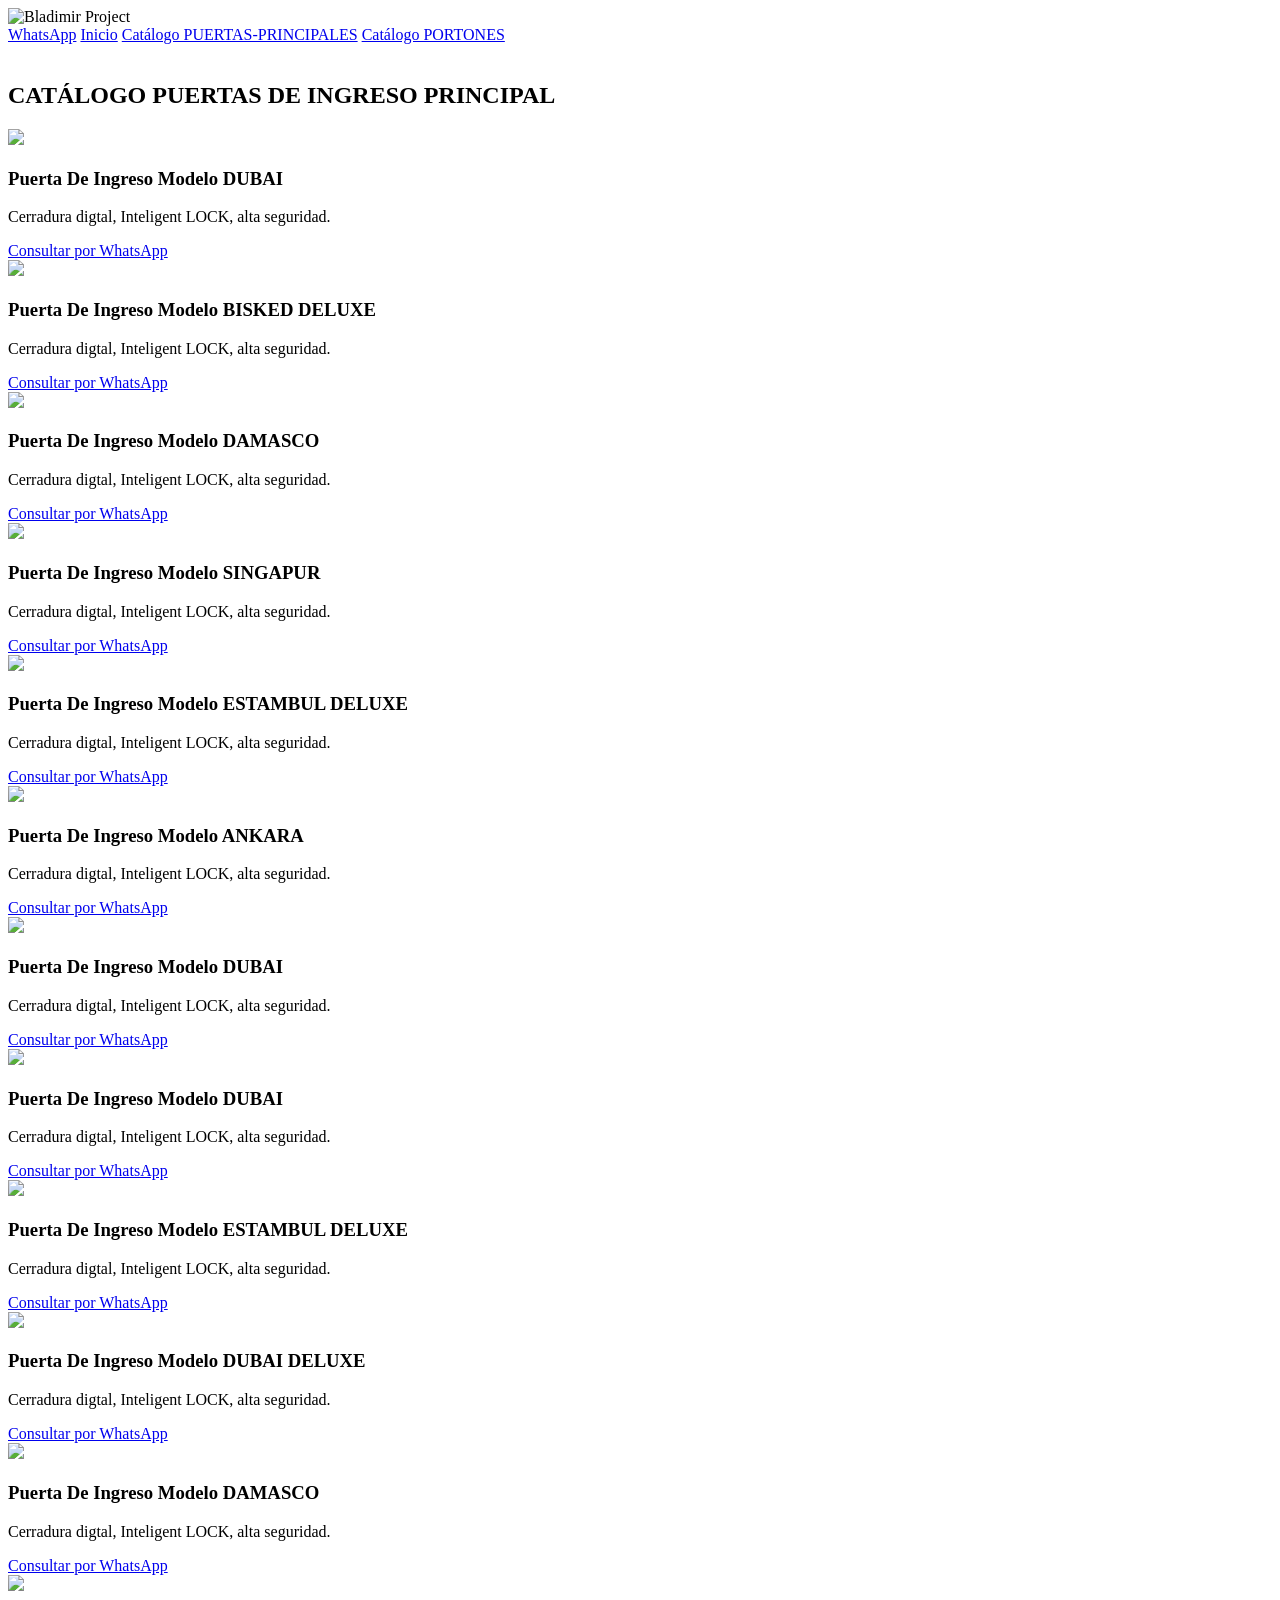
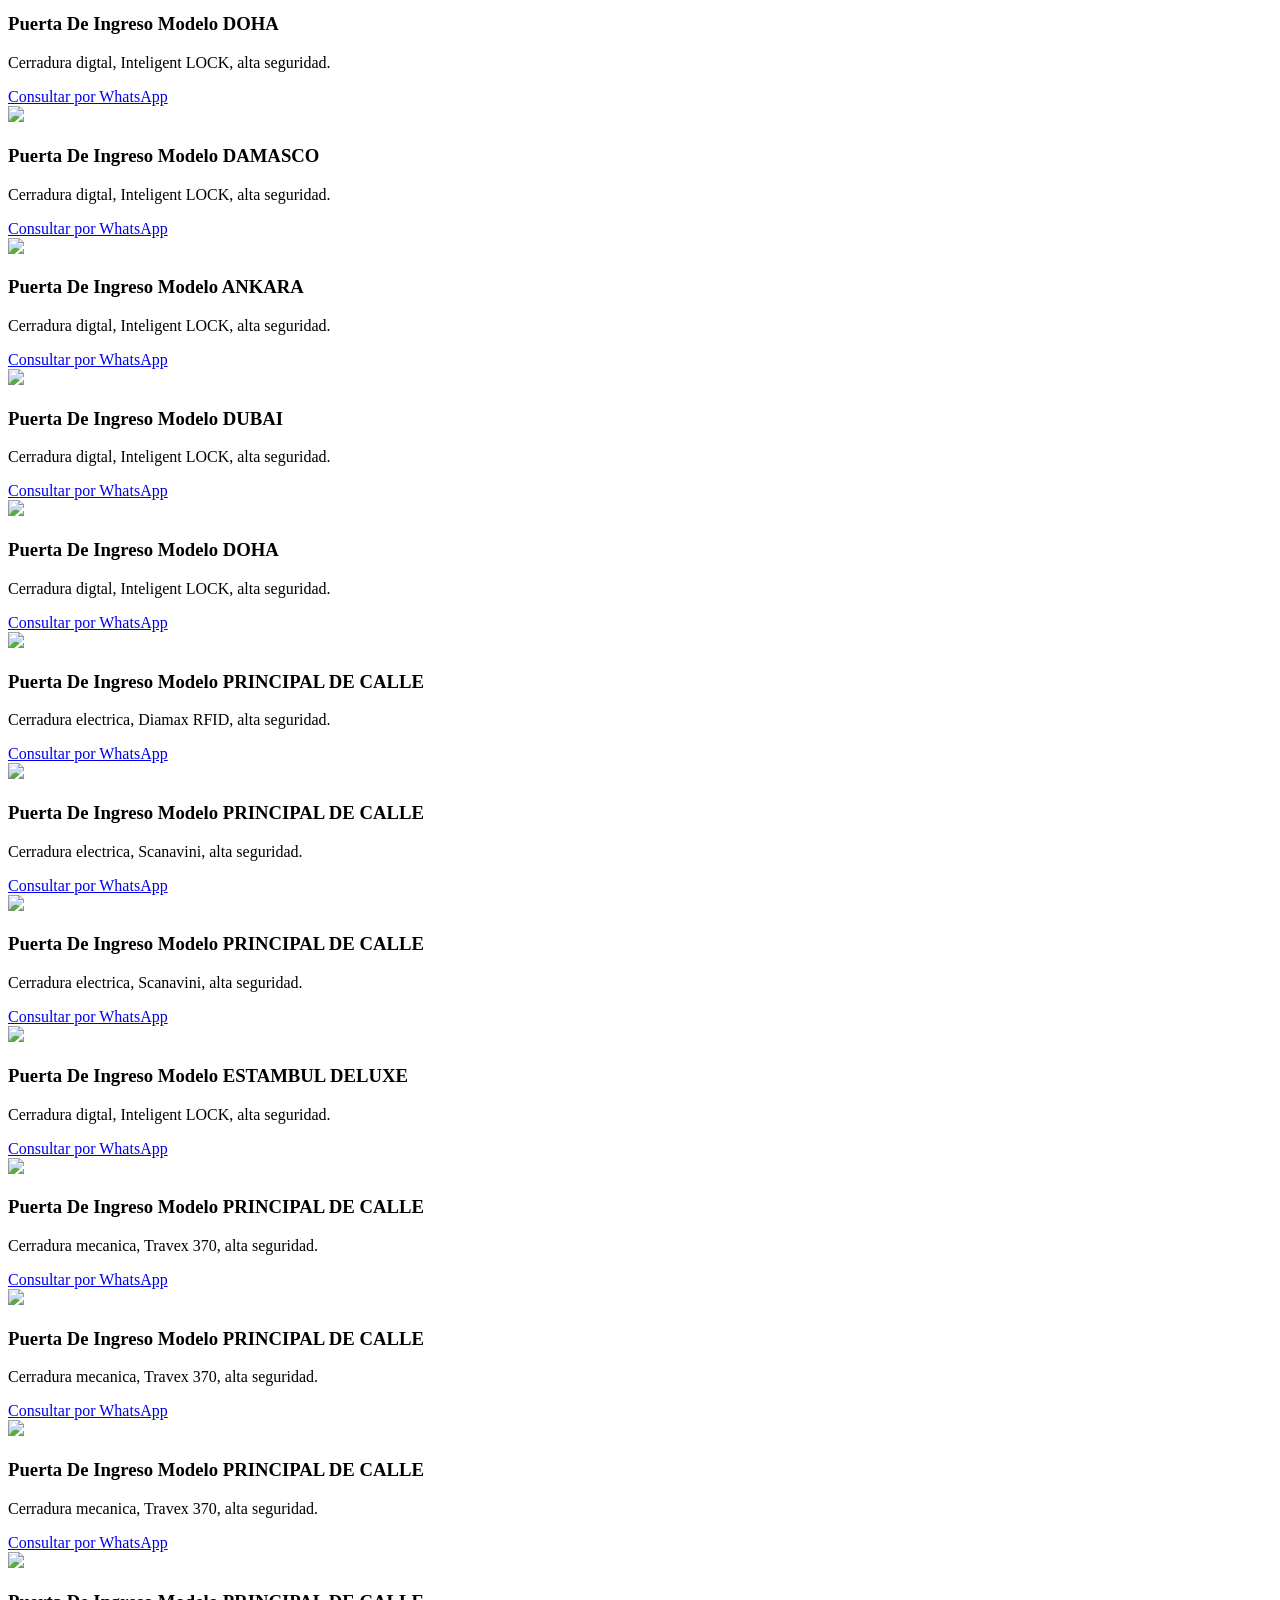
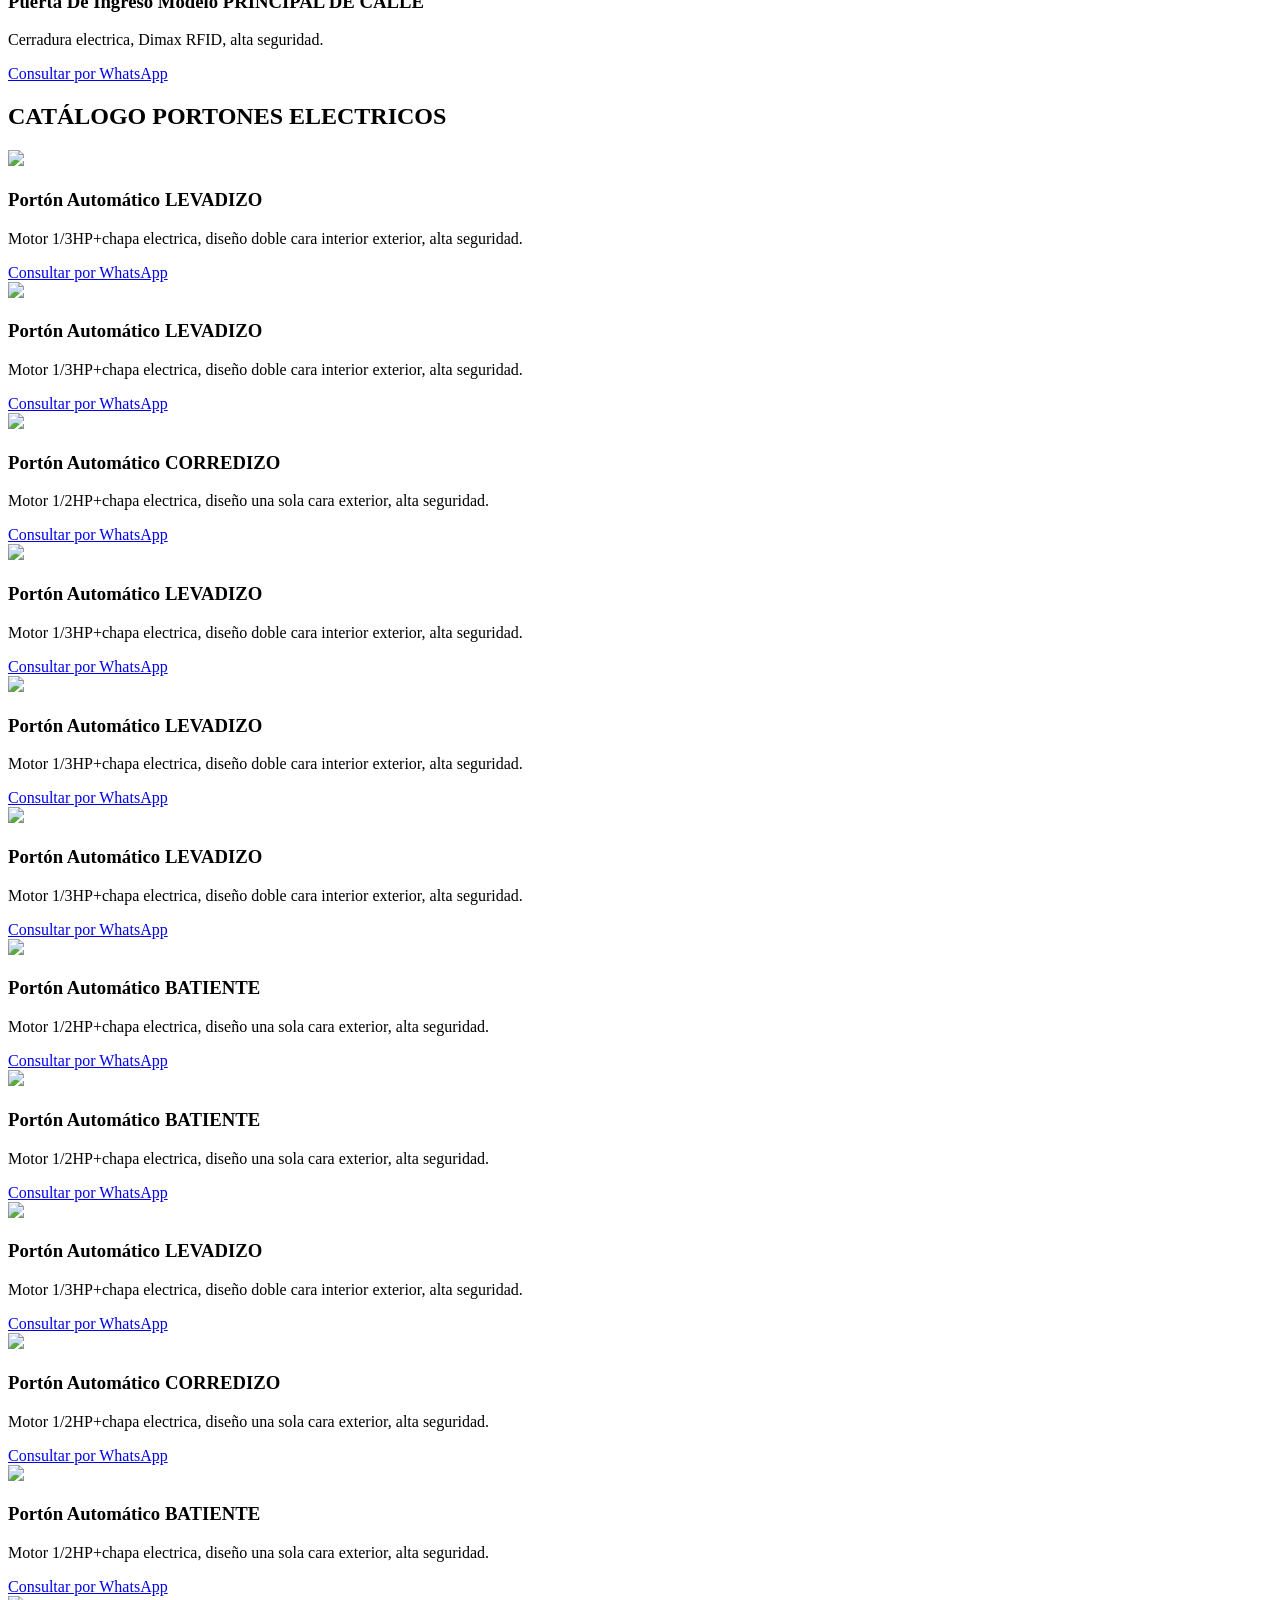
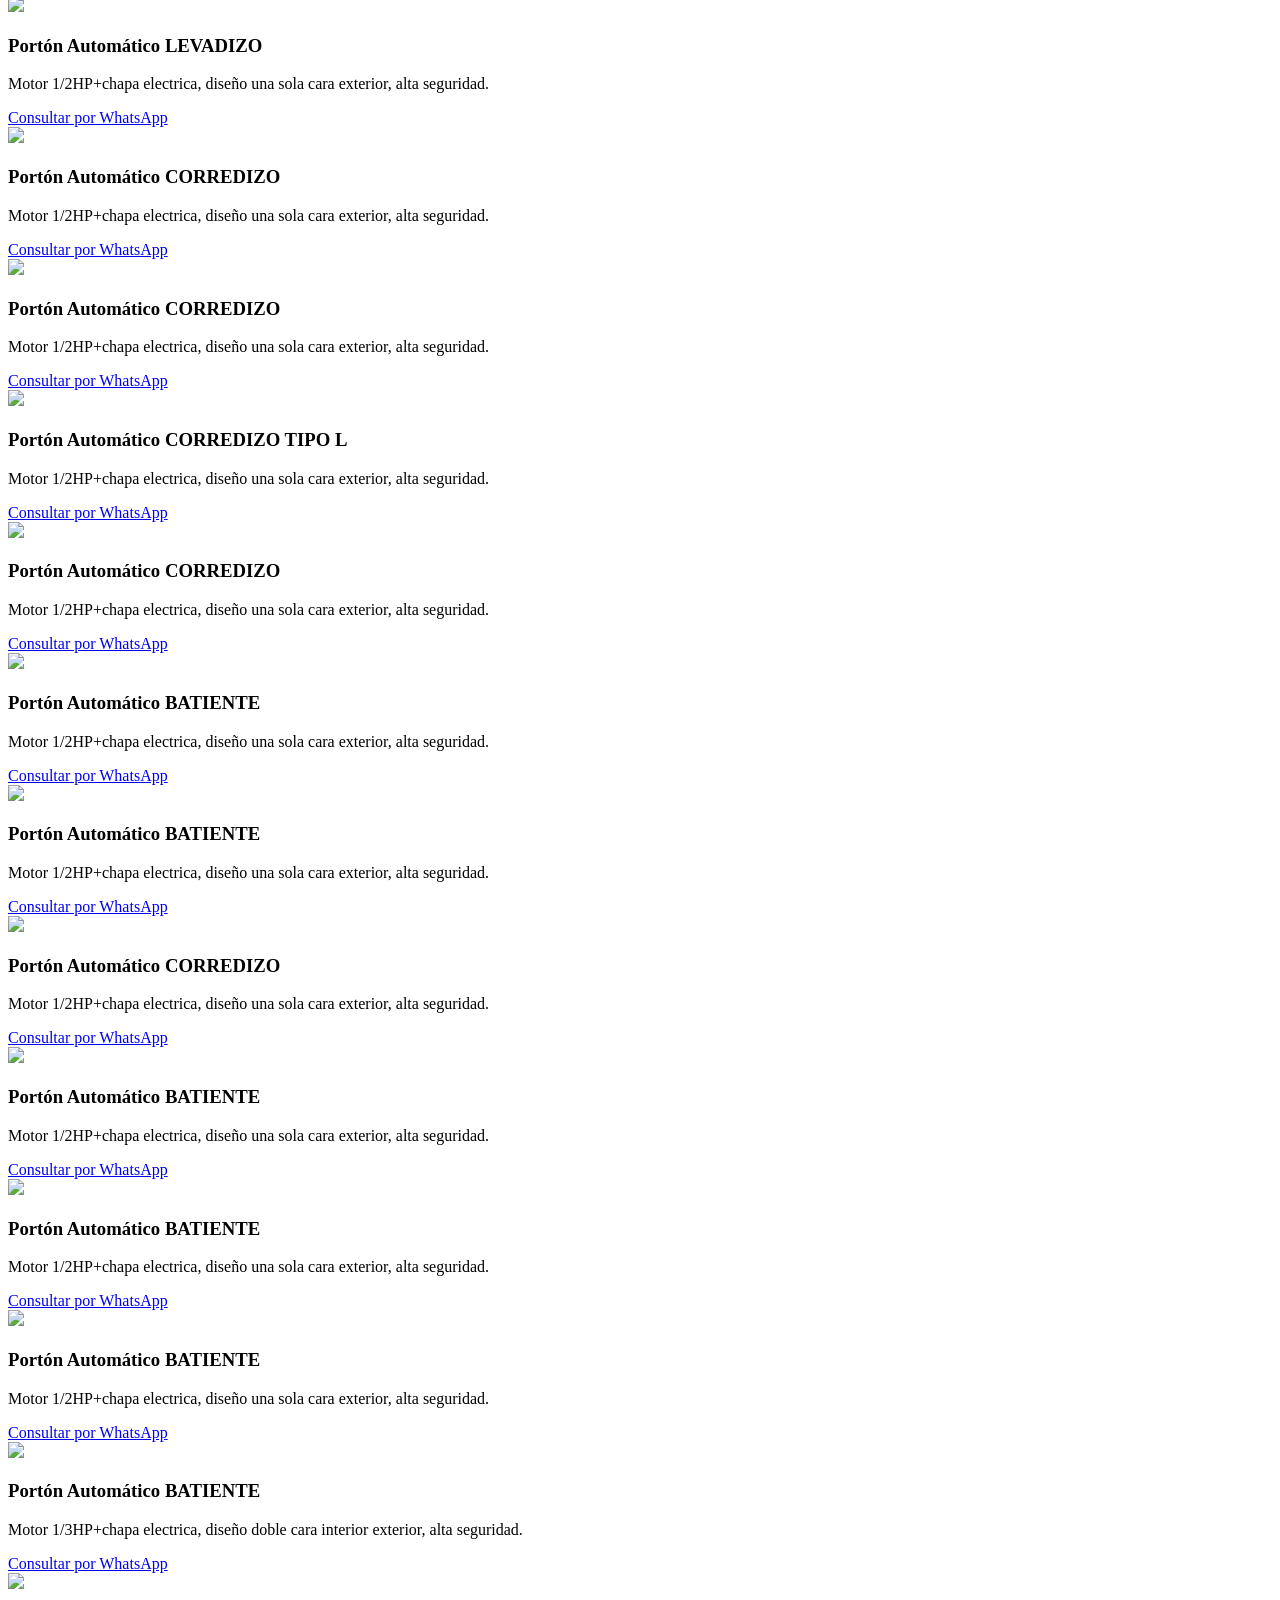
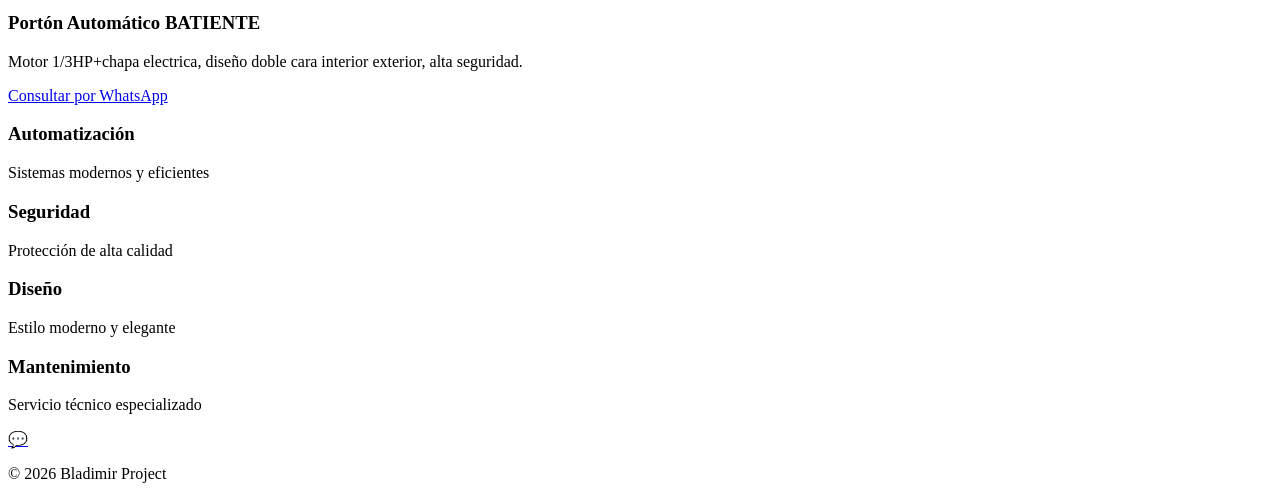
==== index.html @ 8ec495fd "Create index.html" ====
<!DOCTYPE html>
<html lang="es">
<head>
    <meta charset="UTF-8">
    <title>Bladimir Project</title>
    <link rel="stylesheet" href="estilos/styl.css">
</head>
<body>

<!-- NAVBAR -->
<header class="navbar">
    <div class="logo">
        <img src="img/logo.jpg" alt="Bladimir Project">
    </div>
    <nav>
        <a href="https://wa.me/59174630423" class="btn-nav">WhatsApp</a>
        <a href="#">Inicio</a>
        <a href="#catalogo Puertas Principales">Catálogo PUERTAS-PRINCIPALES</a>
        <a href="#catalogo Portones">Catálogo PORTONES</a>
        
    </nav>
    
</header>

<!-- HERO -->
<section class="hero">
   <div>
    <img src="img/logo.jpg" alt="">
   </div>
</section>

<!-- CATALOGO -->

<section id="catalogo Puertas Principales" class="catalogo">
<h1>CATÁLOGO PUERTAS DE INGRESO PRINCIPAL </h1>
    <div class="grid">
        <div class="item">
            <img src="img/img1.jpeg">
            <h3>Puerta De Ingreso Modelo DUBAI</h3>
            <p>Cerradura digtal, Inteligent LOCK, alta seguridad.</p>
            <a href="https://wa.me/59174630423?text=Hola,%20quiero%20información%20sobre%20este%20portón"
            class="btn-wsp" target="_blank">
            Consultar por WhatsApp
            </a>
        </div>

        <div class="item">
            <img src="img/img2.jpeg">
            <h3>Puerta De Ingreso Modelo BISKED DELUXE</h3>
            <p>Cerradura digtal, Inteligent LOCK, alta seguridad.</p>
            <a href="https://wa.me/59174630423?text=Hola,%20quiero%20información%20sobre%20este%20portón"
            class="btn-wsp" target="_blank">
            Consultar por WhatsApp
            </a>
        </div>

        <div class="item">
            <img src="img/img3.jpeg">
            <h3>Puerta De Ingreso Modelo DAMASCO</h3>
            <p>Cerradura digtal, Inteligent LOCK, alta seguridad.</p>
            <a href="https://wa.me/59174630423?text=Hola,%20quiero%20información%20sobre%20este%20portón"
            class="btn-wsp" target="_blank">
            Consultar por WhatsApp
            </a>
        </div>

        <div class="item">
            <img src="img/img4.jpeg">
            <h3>Puerta De Ingreso Modelo SINGAPUR</h3>
            <p>Cerradura digtal, Inteligent LOCK, alta seguridad.</p>
            <a href="https://wa.me/59174630423?text=Hola,%20quiero%20información%20sobre%20este%20portón"
            class="btn-wsp" target="_blank">
            Consultar por WhatsApp
            </a>
        </div>


        <div class="item">
            <img src="img/img5.jpeg">
            <h3>Puerta De Ingreso Modelo ESTAMBUL DELUXE</h3>
            <p>Cerradura digtal, Inteligent LOCK, alta seguridad.</p>
            <a href="https://wa.me/59174630423?text=Hola,%20quiero%20información%20sobre%20este%20portón"
            class="btn-wsp" target="_blank">
            Consultar por WhatsApp
            </a>
        </div>

        <div class="item">
            <img src="img/img6.jpeg">
            <h3>Puerta De Ingreso Modelo ANKARA</h3>
            <p>Cerradura digtal, Inteligent LOCK, alta seguridad.</p>
            <a href="https://wa.me/59174630423?text=Hola,%20quiero%20información%20sobre%20este%20portón"
            class="btn-wsp" target="_blank">
            Consultar por WhatsApp
            </a>
        </div>

        <div class="item">
            <img src="img/img7.jpeg">
            <h3>Puerta De Ingreso Modelo DUBAI</h3>
            <p>Cerradura digtal, Inteligent LOCK, alta seguridad.</p>
            <a href="https://wa.me/59174630423?text=Hola,%20quiero%20información%20sobre%20este%20portón"
            class="btn-wsp" target="_blank">
            Consultar por WhatsApp
            </a>
        </div>

        <div class="item">
            <img src="img/img8.jpeg">
            <h3>Puerta De Ingreso Modelo DUBAI</h3>
            <p>Cerradura digtal, Inteligent LOCK, alta seguridad.</p>
            <a href="https://wa.me/59174630423?text=Hola,%20quiero%20información%20sobre%20este%20portón"
            class="btn-wsp" target="_blank">
            Consultar por WhatsApp
            </a>
        </div>

        <div class="item">
            <img src="img/img9.jpeg">
            <h3>Puerta De Ingreso Modelo ESTAMBUL DELUXE</h3>
            <p>Cerradura digtal, Inteligent LOCK, alta seguridad.</p>
            <a href="https://wa.me/59174630423?text=Hola,%20quiero%20información%20sobre%20este%20portón"
            class="btn-wsp" target="_blank">
            Consultar por WhatsApp
            </a>
        </div>

        <div class="item">
            <img src="img/img10.jpeg">
            <h3>Puerta De Ingreso Modelo DUBAI DELUXE</h3>
            <p>Cerradura digtal, Inteligent LOCK, alta seguridad.</p>
            <a href="https://wa.me/59174630423?text=Hola,%20quiero%20información%20sobre%20este%20portón"
            class="btn-wsp" target="_blank">
            Consultar por WhatsApp
            </a>
        </div>

        <div class="item">
            <img src="img/img11.jpeg">
            <h3>Puerta De Ingreso Modelo DAMASCO</h3>
            <p>Cerradura digtal, Inteligent LOCK, alta seguridad.</p>
            <a href="https://wa.me/59174630423?text=Hola,%20quiero%20información%20sobre%20este%20portón"
            class="btn-wsp" target="_blank">
            Consultar por WhatsApp
            </a>
        </div>

        <div class="item">
            <img src="img/img12.jpeg">
            <h3>Puerta De Ingreso Modelo DOHA</h3>
            <p>Cerradura digtal, Inteligent LOCK, alta seguridad.</p>
            <a href="https://wa.me/59174630423?text=Hola,%20quiero%20información%20sobre%20este%20portón"
            class="btn-wsp" target="_blank">
            Consultar por WhatsApp
            </a>
        </div>

        <div class="item">
            <img src="img/img13.jpeg">
            <h3>Puerta De Ingreso Modelo DAMASCO</h3>
            <p>Cerradura digtal, Inteligent LOCK, alta seguridad.</p>
            <a href="https://wa.me/59174630423?text=Hola,%20quiero%20información%20sobre%20este%20portón"
            class="btn-wsp" target="_blank">
            Consultar por WhatsApp
            </a>
        </div>

        <div class="item">
            <img src="img/img14.jpeg">
            <h3>Puerta De Ingreso Modelo ANKARA</h3>
            <p>Cerradura digtal, Inteligent LOCK, alta seguridad.</p>
            <a href="https://wa.me/59174630423?text=Hola,%20quiero%20información%20sobre%20este%20portón"
            class="btn-wsp" target="_blank">
            Consultar por WhatsApp
            </a>
        </div>

        <div class="item">
            <img src="img/img15.jpeg">
            <h3>Puerta De Ingreso Modelo DUBAI</h3>
            <p>Cerradura digtal, Inteligent LOCK, alta seguridad.</p>
            <a href="https://wa.me/59174630423?text=Hola,%20quiero%20información%20sobre%20este%20portón"
            class="btn-wsp" target="_blank">
            Consultar por WhatsApp
            </a>
        </div>

        <div class="item">
            <img src="img/img16.jpeg">
            <h3>Puerta De Ingreso Modelo DOHA</h3>
            <p>Cerradura digtal, Inteligent LOCK, alta seguridad.</p>
            <a href="https://wa.me/59174630423?text=Hola,%20quiero%20información%20sobre%20este%20portón"
            class="btn-wsp" target="_blank">
            Consultar por WhatsApp
            </a>
        </div>

        <div class="item">
            <img src="img/img17.jpeg">
            <h3>Puerta De Ingreso Modelo PRINCIPAL DE CALLE</h3>
            <p>Cerradura electrica, Diamax RFID, alta seguridad.</p>
            <a href="https://wa.me/59174630423?text=Hola,%20quiero%20información%20sobre%20este%20portón"
            class="btn-wsp" target="_blank">
            Consultar por WhatsApp
            </a>
        </div>

        <div class="item">
            <img src="img/img18.jpeg">
            <h3>Puerta De Ingreso Modelo PRINCIPAL DE CALLE</h3>
            <p>Cerradura electrica, Scanavini, alta seguridad.</p>
            <a href="https://wa.me/59174630423?text=Hola,%20quiero%20información%20sobre%20este%20portón"
            class="btn-wsp" target="_blank">
            Consultar por WhatsApp
            </a>
        </div>

        <div class="item">
            <img src="img/img19.jpeg">
            <h3>Puerta De Ingreso Modelo PRINCIPAL DE CALLE</h3>
            <p>Cerradura electrica, Scanavini, alta seguridad.</p>
            <a href="https://wa.me/59174630423?text=Hola,%20quiero%20información%20sobre%20este%20portón"
            class="btn-wsp" target="_blank">
            Consultar por WhatsApp
            </a>
        </div>

        <div class="item">
            <img src="img/img20.jpeg">
            <h3>Puerta De Ingreso Modelo ESTAMBUL DELUXE</h3>
            <p>Cerradura digtal, Inteligent LOCK, alta seguridad.</p>
            <a href="https://wa.me/59174630423?text=Hola,%20quiero%20información%20sobre%20este%20portón"
            class="btn-wsp" target="_blank">
            Consultar por WhatsApp
            </a>
        </div>

        <div class="item">
            <img src="img/img21.jpeg">
            <h3>Puerta De Ingreso Modelo PRINCIPAL DE CALLE</h3>
            <p>Cerradura mecanica, Travex 370, alta seguridad.</p>
            <a href="https://wa.me/59174630423?text=Hola,%20quiero%20información%20sobre%20este%20portón"
            class="btn-wsp" target="_blank">
            Consultar por WhatsApp
            </a>
        </div>

        <div class="item">
            <img src="img/img22.jpeg">
            <h3>Puerta De Ingreso Modelo PRINCIPAL DE CALLE</h3>
            <p>Cerradura mecanica, Travex 370, alta seguridad.</p>
            <a href="https://wa.me/59174630423?text=Hola,%20quiero%20información%20sobre%20este%20portón"
            class="btn-wsp" target="_blank">
            Consultar por WhatsApp
            </a>
        </div>

        <div class="item">
            <img src="img/img23.jpeg">
            <h3>Puerta De Ingreso Modelo PRINCIPAL DE CALLE</h3>
            <p>Cerradura mecanica, Travex 370, alta seguridad.</p>
            <a href="https://wa.me/59174630423?text=Hola,%20quiero%20información%20sobre%20este%20portón"
            class="btn-wsp" target="_blank">
            Consultar por WhatsApp
            </a>
        </div>

        <div class="item">
            <img src="img/img24.jpeg">
            <h3>Puerta De Ingreso Modelo PRINCIPAL DE CALLE</h3>
            <p>Cerradura electrica, Dimax RFID, alta seguridad.</p>
            <a href="https://wa.me/59174630423?text=Hola,%20quiero%20información%20sobre%20este%20portón"
            class="btn-wsp" target="_blank">
            Consultar por WhatsApp
            </a>
        </div>

    </div>

</section>


<section id="catalogo Portones" class="catalogo">
<h2>CATÁLOGO PORTONES ELECTRICOS </h2>
    <div class="grid">
        <div class="item">
            <img src="img/img01.jpeg">
            <h3>Portón Automático LEVADIZO</h3>
            <p>Motor 1/3HP+chapa electrica, diseño doble cara interior exterior, alta seguridad.</p>
            <a href="https://wa.me/59174630423?text=Hola,%20quiero%20información%20sobre%20este%20portón"
            class="btn-wsp" target="_blank">
            Consultar por WhatsApp
            </a>
        </div>

        <div class="item">
            <img src="img/img02.jpeg">
            <h3>Portón Automático LEVADIZO</h3>
            <p>Motor 1/3HP+chapa electrica, diseño doble cara interior exterior, alta seguridad.</p>
            <a href="https://wa.me/59174630423?text=Hola,%20quiero%20información%20sobre%20este%20portón"
            class="btn-wsp" target="_blank">
            Consultar por WhatsApp
            </a>
        </div>

        <div class="item">
            <img src="img/img03.jpeg">
            <h3>Portón Automático CORREDIZO</h3>
            <p>Motor 1/2HP+chapa electrica, diseño una sola cara exterior, alta seguridad.</p>
            <a href="https://wa.me/59174630423?text=Hola,%20quiero%20información%20sobre%20este%20portón"
            class="btn-wsp" target="_blank">
            Consultar por WhatsApp
            </a>
        </div>

        <div class="item">
            <img src="img/img04.jpeg">
            <h3>Portón Automático LEVADIZO</h3>
            <p>Motor 1/3HP+chapa electrica, diseño doble cara interior exterior, alta seguridad.</p>
            <a href="https://wa.me/59174630423?text=Hola,%20quiero%20información%20sobre%20este%20portón"
            class="btn-wsp" target="_blank">
            Consultar por WhatsApp
            </a>
        </div>


        <div class="item">
            <img src="img/img05.jpeg">
            <h3>Portón Automático LEVADIZO</h3>
            <p>Motor 1/3HP+chapa electrica, diseño doble cara interior exterior, alta seguridad.</p>
            <a href="https://wa.me/59174630423?text=Hola,%20quiero%20información%20sobre%20este%20portón"
            class="btn-wsp" target="_blank">
            Consultar por WhatsApp
            </a>
        </div>

        <div class="item">
            <img src="img/img06.jpeg">
            <h3>Portón Automático LEVADIZO</h3>
            <p>Motor 1/3HP+chapa electrica, diseño doble cara interior exterior, alta seguridad.</p>
            <a href="https://wa.me/59174630423?text=Hola,%20quiero%20información%20sobre%20este%20portón"
            class="btn-wsp" target="_blank">
            Consultar por WhatsApp
            </a>
        </div>

        <div class="item">
            <img src="img/img07.jpeg">
            <h3>Portón Automático BATIENTE</h3>
            <p>Motor 1/2HP+chapa electrica, diseño una sola cara exterior, alta seguridad.</p>
            <a href="https://wa.me/59174630423?text=Hola,%20quiero%20información%20sobre%20este%20portón"
            class="btn-wsp" target="_blank">
            Consultar por WhatsApp
            </a>
        </div>

        <div class="item">
            <img src="img/img08.jpeg">
            <h3>Portón Automático BATIENTE</h3>
            <p>Motor 1/2HP+chapa electrica, diseño una sola cara exterior, alta seguridad.</p>
            <a href="https://wa.me/59174630423?text=Hola,%20quiero%20información%20sobre%20este%20portón"
            class="btn-wsp" target="_blank">
            Consultar por WhatsApp
            </a>
        </div>

        <div class="item">
            <img src="img/img09.jpeg">
            <h3>Portón Automático LEVADIZO</h3>
            <p>Motor 1/3HP+chapa electrica, diseño doble cara interior exterior, alta seguridad.</p>
            <a href="https://wa.me/59174630423?text=Hola,%20quiero%20información%20sobre%20este%20portón"
            class="btn-wsp" target="_blank">
            Consultar por WhatsApp
            </a>
        </div>

        <div class="item">
            <img src="img/img010.jpeg">
            <h3>Portón Automático CORREDIZO</h3>
            <p>Motor 1/2HP+chapa electrica, diseño una sola cara exterior, alta seguridad.</p>
            <a href="https://wa.me/59174630423?text=Hola,%20quiero%20información%20sobre%20este%20portón"
            class="btn-wsp" target="_blank">
            Consultar por WhatsApp
            </a>
        </div>

        <div class="item">
            <img src="img/img011.jpeg">
            <h3>Portón Automático BATIENTE</h3>
            <p>Motor 1/2HP+chapa electrica, diseño una sola cara exterior, alta seguridad.</p>
            <a href="https://wa.me/59174630423?text=Hola,%20quiero%20información%20sobre%20este%20portón"
            class="btn-wsp" target="_blank">
            Consultar por WhatsApp
            </a>
        </div>

        <div class="item">
            <img src="img/img012.jpeg">
            <h3>Portón Automático LEVADIZO</h3>
            <p>Motor 1/2HP+chapa electrica, diseño una sola cara exterior, alta seguridad.</p>
            <a href="https://wa.me/59174630423?text=Hola,%20quiero%20información%20sobre%20este%20portón"
            class="btn-wsp" target="_blank">
            Consultar por WhatsApp
            </a>
        </div>

        <div class="item">
            <img src="img/img013.jpeg">
            <h3>Portón Automático CORREDIZO</h3>
            <p>Motor 1/2HP+chapa electrica, diseño una sola cara exterior, alta seguridad.</p>
            <a href="https://wa.me/59174630423?text=Hola,%20quiero%20información%20sobre%20este%20portón"
            class="btn-wsp" target="_blank">
            Consultar por WhatsApp
            </a>
        </div>

        <div class="item">
            <img src="img/img014.jpeg">
            <h3>Portón Automático CORREDIZO</h3>
            <p>Motor 1/2HP+chapa electrica, diseño una sola cara exterior, alta seguridad.</p>
            <a href="https://wa.me/59174630423?text=Hola,%20quiero%20información%20sobre%20este%20portón"
            class="btn-wsp" target="_blank">
            Consultar por WhatsApp
            </a>
        </div>

        <div class="item">
            <img src="img/img015.jpeg">
            <h3>Portón Automático CORREDIZO TIPO L</h3>
            <p>Motor 1/2HP+chapa electrica, diseño una sola cara exterior, alta seguridad.</p>
            <a href="https://wa.me/59174630423?text=Hola,%20quiero%20información%20sobre%20este%20portón"
            class="btn-wsp" target="_blank">
            Consultar por WhatsApp
            </a>
        </div>

        <div class="item">
            <img src="img/img016.jpeg">
            <h3>Portón Automático CORREDIZO</h3>
            <p>Motor 1/2HP+chapa electrica, diseño una sola cara exterior, alta seguridad.</p>
            <a href="https://wa.me/59174630423?text=Hola,%20quiero%20información%20sobre%20este%20portón"
            class="btn-wsp" target="_blank">
            Consultar por WhatsApp
            </a>
        </div>

        <div class="item">
            <img src="img/img017.jpeg">
            <h3>Portón Automático BATIENTE</h3>
            <p>Motor 1/2HP+chapa electrica, diseño una sola cara exterior, alta seguridad.</p>
            <a href="https://wa.me/59174630423?text=Hola,%20quiero%20información%20sobre%20este%20portón"
            class="btn-wsp" target="_blank">
            Consultar por WhatsApp
            </a>
        </div>

        <div class="item">
            <img src="img/img018.jpeg">
            <h3>Portón Automático BATIENTE</h3>
            <p>Motor 1/2HP+chapa electrica, diseño una sola cara exterior, alta seguridad.</p>
            <a href="https://wa.me/59174630423?text=Hola,%20quiero%20información%20sobre%20este%20portón"
            class="btn-wsp" target="_blank">
            Consultar por WhatsApp
            </a>
        </div>

        <div class="item">
            <img src="img/img019.jpeg">
            <h3>Portón Automático CORREDIZO</h3>
            <p>Motor 1/2HP+chapa electrica, diseño una sola cara exterior, alta seguridad.</p>
            <a href="https://wa.me/59174630423?text=Hola,%20quiero%20información%20sobre%20este%20portón"
            class="btn-wsp" target="_blank">
            Consultar por WhatsApp
            </a>
        </div>

        <div class="item">
            <img src="img/img020.jpeg">
            <h3>Portón Automático BATIENTE</h3>
            <p>Motor 1/2HP+chapa electrica, diseño una sola cara exterior, alta seguridad.</p>
            <a href="https://wa.me/59174630423?text=Hola,%20quiero%20información%20sobre%20este%20portón"
            class="btn-wsp" target="_blank">
            Consultar por WhatsApp
            </a>
        </div>

        <div class="item">
            <img src="img/img021.jpeg">
            <h3>Portón Automático BATIENTE</h3>
            <p>Motor 1/2HP+chapa electrica, diseño una sola cara exterior, alta seguridad.</p>
            <a href="https://wa.me/59174630423?text=Hola,%20quiero%20información%20sobre%20este%20portón"
            class="btn-wsp" target="_blank">
            Consultar por WhatsApp
            </a>
        </div>

        <div class="item">
            <img src="img/img022.jpeg">
            <h3>Portón Automático BATIENTE</h3>
            <p>Motor 1/2HP+chapa electrica, diseño una sola cara exterior, alta seguridad.</p>
            <a href="https://wa.me/59174630423?text=Hola,%20quiero%20información%20sobre%20este%20portón"
            class="btn-wsp" target="_blank">
            Consultar por WhatsApp
            </a>
        </div>

        <div class="item">
            <img src="img/img023.jpeg">
            <h3>Portón Automático BATIENTE</h3>
            <p>Motor 1/3HP+chapa electrica, diseño doble cara interior exterior, alta seguridad.</p>
            <a href="https://wa.me/59174630423?text=Hola,%20quiero%20información%20sobre%20este%20portón"
            class="btn-wsp" target="_blank">
            Consultar por WhatsApp
            </a>
        </div>

        <div class="item">
            <img src="img/img024.jpeg">
            <h3>Portón Automático BATIENTE</h3>
            <p>Motor 1/3HP+chapa electrica, diseño doble cara interior exterior, alta seguridad.</p>
            <a href="https://wa.me/59174630423?text=Hola,%20quiero%20información%20sobre%20este%20portón"
            class="btn-wsp" target="_blank">
            Consultar por WhatsApp
            </a>
        </div>

    </div>

</section>
<!-- SERVICIOS -->
<section id="servicios" class="servicios">
    <div class="card">
        <h3>Automatización</h3>
        <p>Sistemas modernos y eficientes</p>
    </div>

    <div class="card">
        <h3>Seguridad</h3>
        <p>Protección de alta calidad</p>
    </div>

    <div class="card">
        <h3>Diseño</h3>
        <p>Estilo moderno y elegante</p>
    </div>

    <div class="card">
        <h3>Mantenimiento</h3>
        <p>Servicio técnico especializado</p>
    </div>
</section>

<!-- WHATSAPP FLOAT -->
<a href="https://wa.me/591XXXXXXXX" class="whatsapp">💬</a>

<!-- FOOTER -->
<footer id="contacto">
    <p>© 2026 Bladimir Project</p>
</footer>

<script src="script/script.js"></script>
</body>
</html>
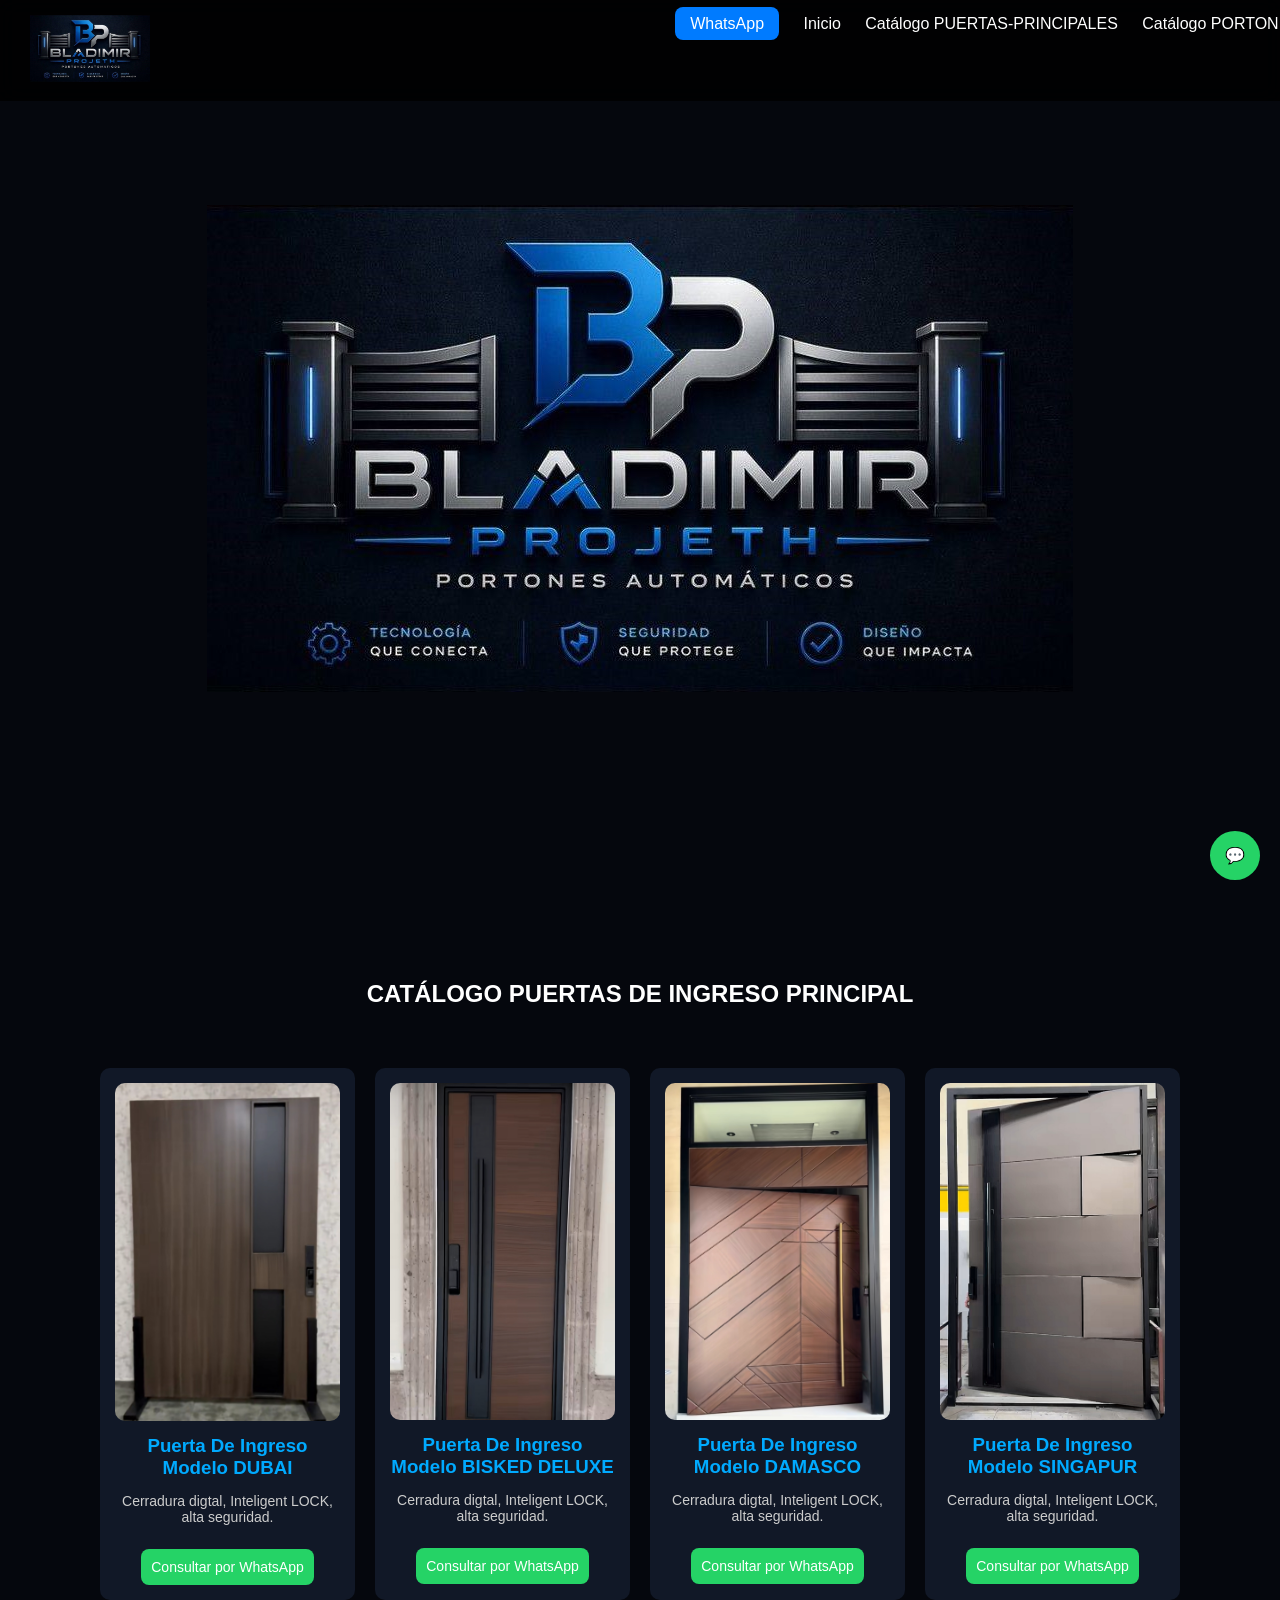
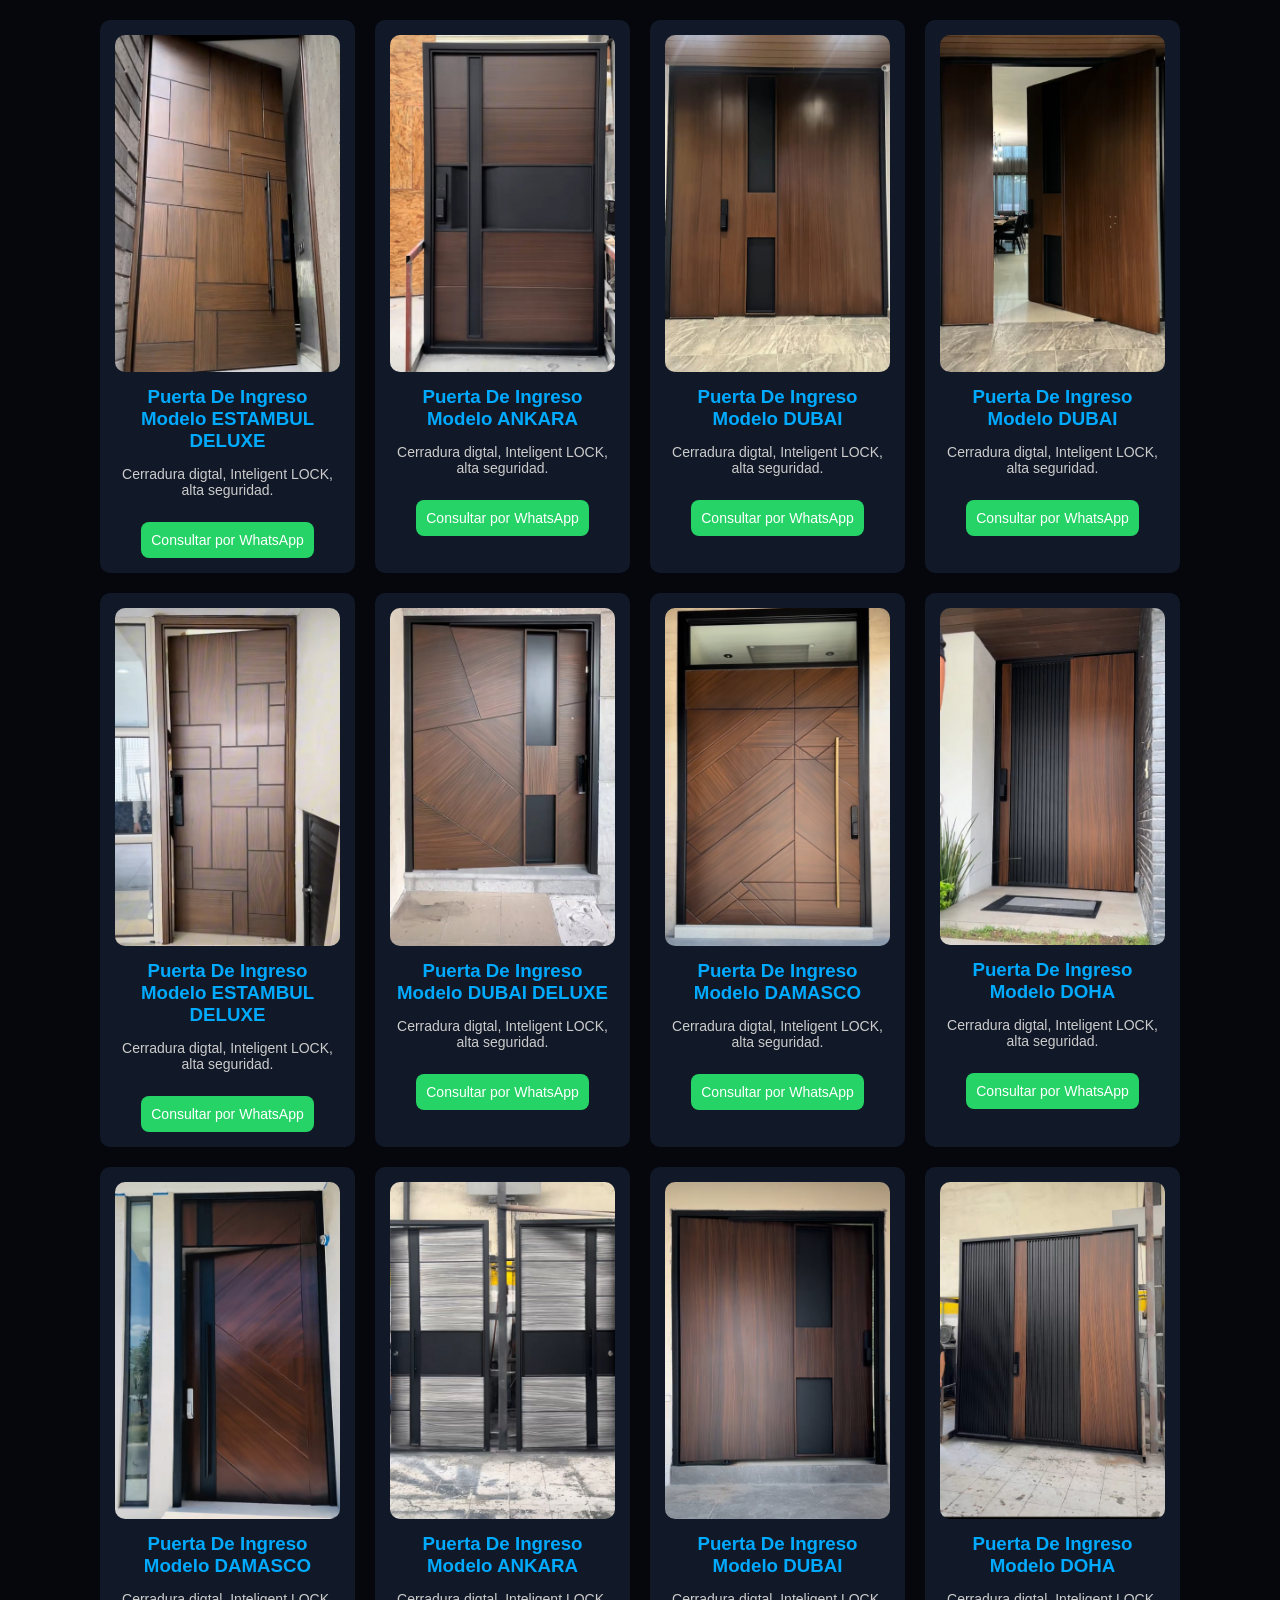
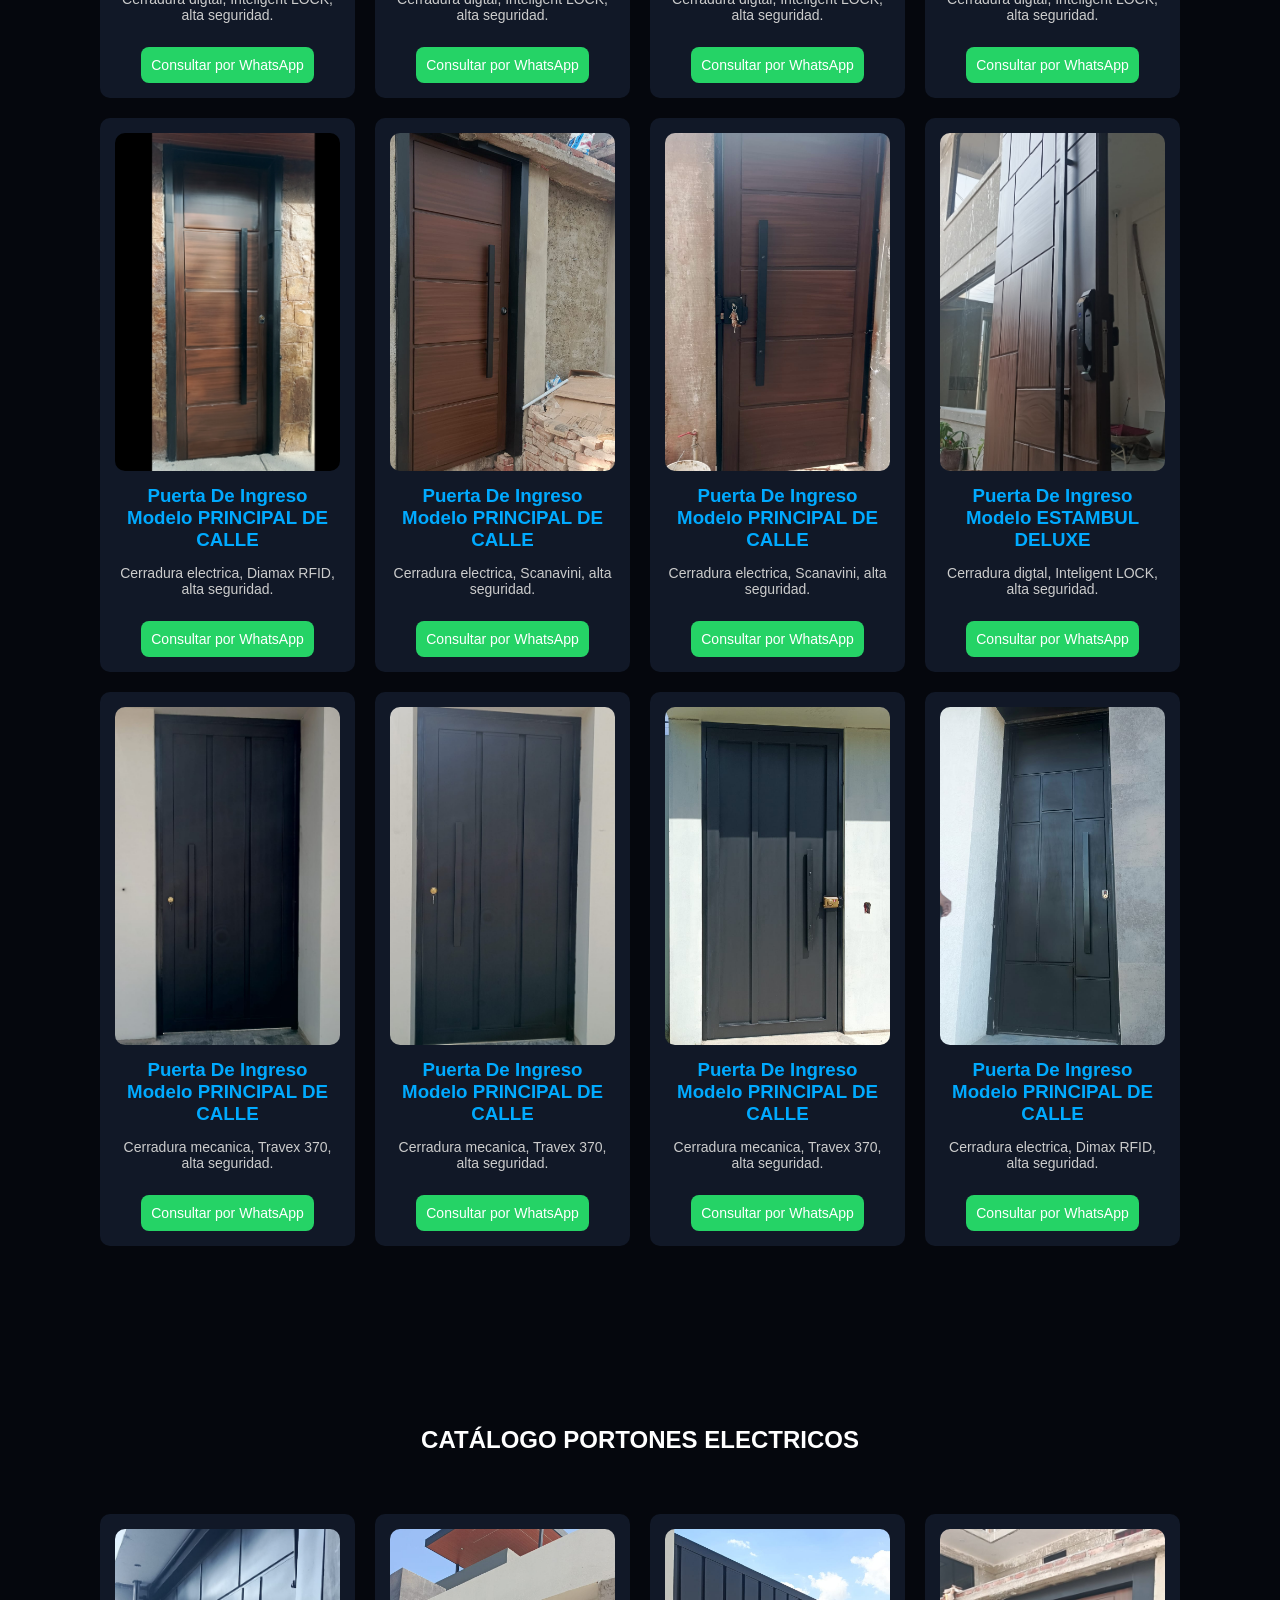
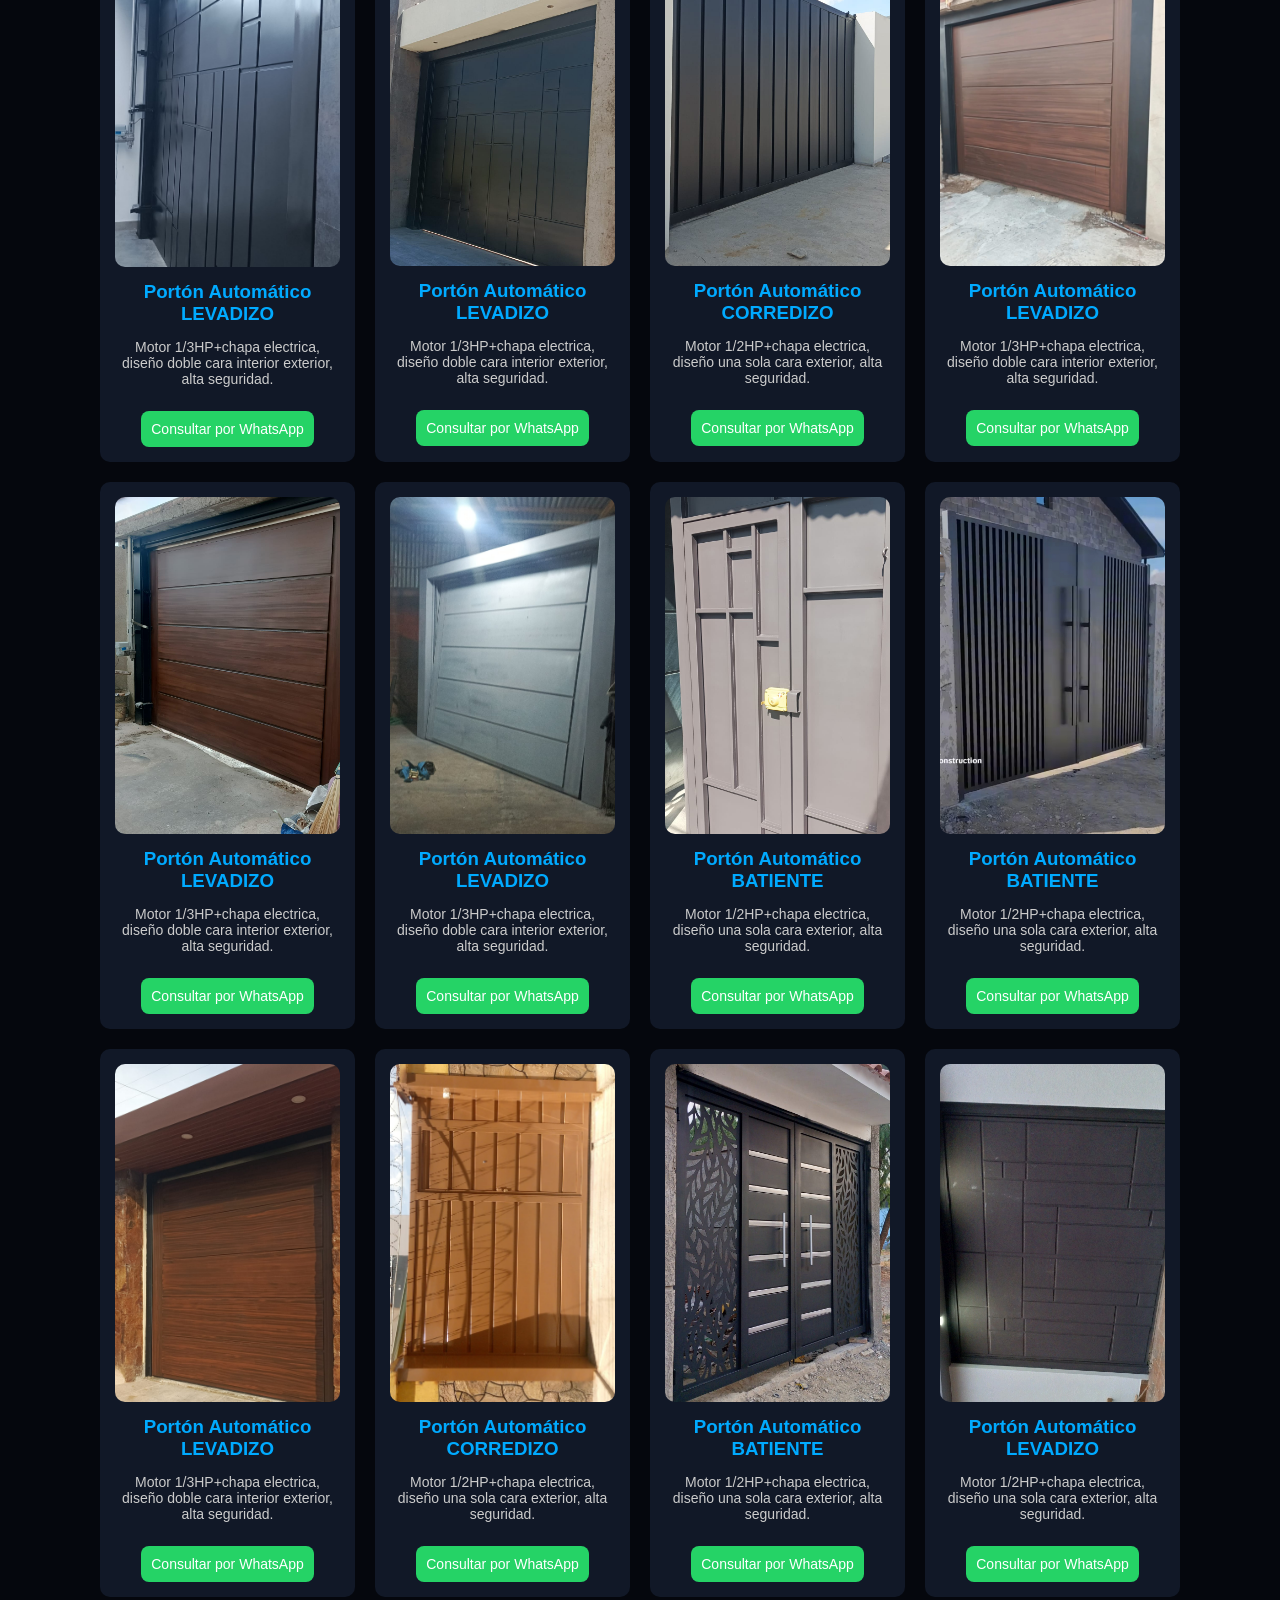
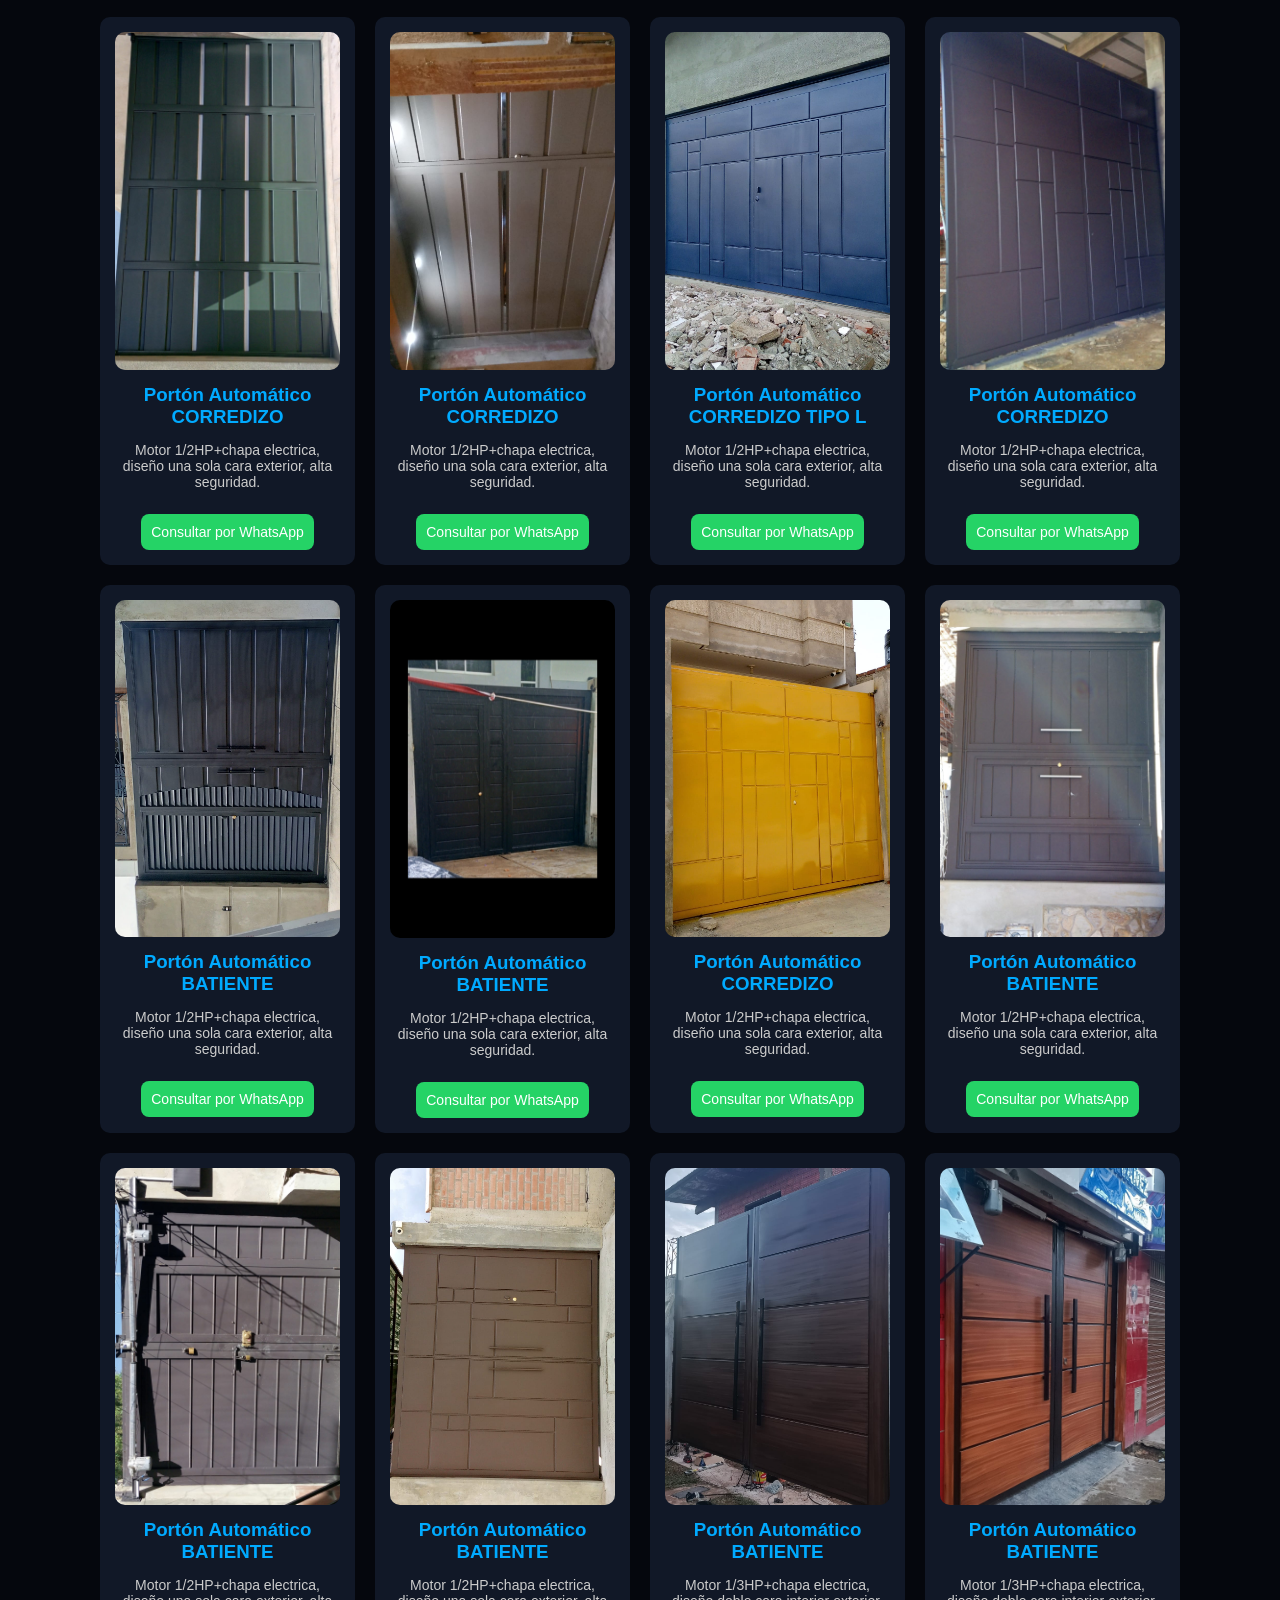
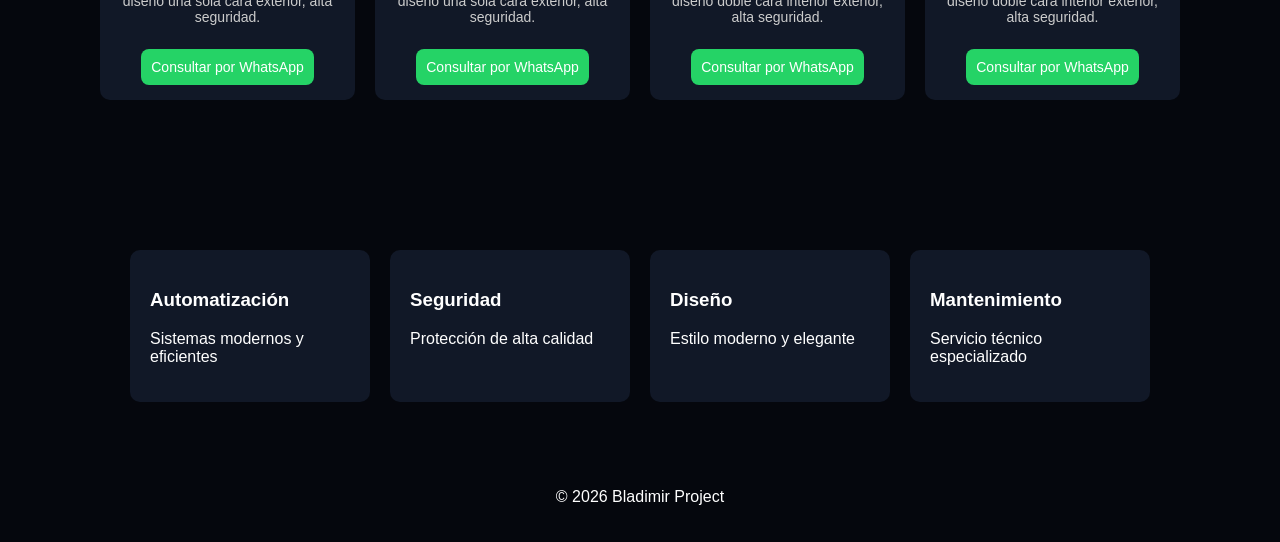
==== commit ffe11005: "Update index.html" ====
--- a/index.html
+++ b/index.html
@@ -38,7 +38,7 @@
             <img src="img/img1.jpeg">
             <h3>Puerta De Ingreso Modelo DUBAI</h3>
             <p>Cerradura digtal, Inteligent LOCK, alta seguridad.</p>
-            <a href="https://wa.me/59174630423?text=Hola,%20quiero%20información%20sobre%20este%20portón"
+            <a href="https://wa.me/59174630423?text=Hola%20quiero%20este%20modelo:%20https://bladimirq870-wq.github.io/img/img1.jpeg"
             class="btn-wsp" target="_blank">
             Consultar por WhatsApp
             </a>
@@ -48,7 +48,7 @@
             <img src="img/img2.jpeg">
             <h3>Puerta De Ingreso Modelo BISKED DELUXE</h3>
             <p>Cerradura digtal, Inteligent LOCK, alta seguridad.</p>
-            <a href="https://wa.me/59174630423?text=Hola,%20quiero%20información%20sobre%20este%20portón"
+            <a href="https://wa.me/59174630423?text=Hola%20quiero%20este%20modelo:%20https://bladimirq870-wq.github.io/img/img2.jpeg"
             class="btn-wsp" target="_blank">
             Consultar por WhatsApp
             </a>
@@ -58,7 +58,7 @@
             <img src="img/img3.jpeg">
             <h3>Puerta De Ingreso Modelo DAMASCO</h3>
             <p>Cerradura digtal, Inteligent LOCK, alta seguridad.</p>
-            <a href="https://wa.me/59174630423?text=Hola,%20quiero%20información%20sobre%20este%20portón"
+            <a href="https://wa.me/59174630423?text=Hola%20quiero%20este%20modelo:%20https://bladimirq870-wq.github.io/img/img3.jpeg"
             class="btn-wsp" target="_blank">
             Consultar por WhatsApp
             </a>
@@ -68,7 +68,7 @@
             <img src="img/img4.jpeg">
             <h3>Puerta De Ingreso Modelo SINGAPUR</h3>
             <p>Cerradura digtal, Inteligent LOCK, alta seguridad.</p>
-            <a href="https://wa.me/59174630423?text=Hola,%20quiero%20información%20sobre%20este%20portón"
+            <a href="https://wa.me/59174630423?text=Hola%20quiero%20este%20modelo:%20https://bladimirq870-wq.github.io/img/img4.jpeg"
             class="btn-wsp" target="_blank">
             Consultar por WhatsApp
             </a>
@@ -79,7 +79,7 @@
             <img src="img/img5.jpeg">
             <h3>Puerta De Ingreso Modelo ESTAMBUL DELUXE</h3>
             <p>Cerradura digtal, Inteligent LOCK, alta seguridad.</p>
-            <a href="https://wa.me/59174630423?text=Hola,%20quiero%20información%20sobre%20este%20portón"
+            <a href="https://wa.me/59174630423?text=Hola%20quiero%20este%20modelo:%20https://bladimirq870-wq.github.io/img/img5.jpeg"
             class="btn-wsp" target="_blank">
             Consultar por WhatsApp
             </a>
@@ -89,7 +89,7 @@
             <img src="img/img6.jpeg">
             <h3>Puerta De Ingreso Modelo ANKARA</h3>
             <p>Cerradura digtal, Inteligent LOCK, alta seguridad.</p>
-            <a href="https://wa.me/59174630423?text=Hola,%20quiero%20información%20sobre%20este%20portón"
+            <a href="https://wa.me/59174630423?text=Hola%20quiero%20este%20modelo:%20https://bladimirq870-wq.github.io/img/img6.jpeg"
             class="btn-wsp" target="_blank">
             Consultar por WhatsApp
             </a>
@@ -99,7 +99,7 @@
             <img src="img/img7.jpeg">
             <h3>Puerta De Ingreso Modelo DUBAI</h3>
             <p>Cerradura digtal, Inteligent LOCK, alta seguridad.</p>
-            <a href="https://wa.me/59174630423?text=Hola,%20quiero%20información%20sobre%20este%20portón"
+            <a href="https://wa.me/59174630423?text=Hola%20quiero%20este%20modelo:%20https://bladimirq870-wq.github.io/img/img7.jpeg"
             class="btn-wsp" target="_blank">
             Consultar por WhatsApp
             </a>
@@ -109,7 +109,7 @@
             <img src="img/img8.jpeg">
             <h3>Puerta De Ingreso Modelo DUBAI</h3>
             <p>Cerradura digtal, Inteligent LOCK, alta seguridad.</p>
-            <a href="https://wa.me/59174630423?text=Hola,%20quiero%20información%20sobre%20este%20portón"
+            <a href="https://wa.me/59174630423?text=Hola%20quiero%20este%20modelo:%20https://bladimirq870-wq.github.io/img/img8.jpeg"
             class="btn-wsp" target="_blank">
             Consultar por WhatsApp
             </a>
@@ -119,7 +119,7 @@
             <img src="img/img9.jpeg">
             <h3>Puerta De Ingreso Modelo ESTAMBUL DELUXE</h3>
             <p>Cerradura digtal, Inteligent LOCK, alta seguridad.</p>
-            <a href="https://wa.me/59174630423?text=Hola,%20quiero%20información%20sobre%20este%20portón"
+            <a href="https://wa.me/59174630423?text=Hola%20quiero%20este%20modelo:%20https://bladimirq870-wq.github.io/img/img9.jpeg"
             class="btn-wsp" target="_blank">
             Consultar por WhatsApp
             </a>
@@ -129,7 +129,7 @@
             <img src="img/img10.jpeg">
             <h3>Puerta De Ingreso Modelo DUBAI DELUXE</h3>
             <p>Cerradura digtal, Inteligent LOCK, alta seguridad.</p>
-            <a href="https://wa.me/59174630423?text=Hola,%20quiero%20información%20sobre%20este%20portón"
+            <a href="https://wa.me/59174630423?text=Hola%20quiero%20este%20modelo:%20https://bladimirq870-wq.github.io/img/img10.jpeg"
             class="btn-wsp" target="_blank">
             Consultar por WhatsApp
             </a>
@@ -139,7 +139,7 @@
             <img src="img/img11.jpeg">
             <h3>Puerta De Ingreso Modelo DAMASCO</h3>
             <p>Cerradura digtal, Inteligent LOCK, alta seguridad.</p>
-            <a href="https://wa.me/59174630423?text=Hola,%20quiero%20información%20sobre%20este%20portón"
+            <a href="https://wa.me/59174630423?text=Hola%20quiero%20este%20modelo:%20https://bladimirq870-wq.github.io/img/img11.jpeg"
             class="btn-wsp" target="_blank">
             Consultar por WhatsApp
             </a>
@@ -149,7 +149,7 @@
             <img src="img/img12.jpeg">
             <h3>Puerta De Ingreso Modelo DOHA</h3>
             <p>Cerradura digtal, Inteligent LOCK, alta seguridad.</p>
-            <a href="https://wa.me/59174630423?text=Hola,%20quiero%20información%20sobre%20este%20portón"
+            <a href="https://wa.me/59174630423?text=Hola%20quiero%20este%20modelo:%20https://bladimirq870-wq.github.io/img/img12.jpeg"
             class="btn-wsp" target="_blank">
             Consultar por WhatsApp
             </a>
@@ -159,7 +159,7 @@
             <img src="img/img13.jpeg">
             <h3>Puerta De Ingreso Modelo DAMASCO</h3>
             <p>Cerradura digtal, Inteligent LOCK, alta seguridad.</p>
-            <a href="https://wa.me/59174630423?text=Hola,%20quiero%20información%20sobre%20este%20portón"
+            <a href="https://wa.me/59174630423?text=Hola%20quiero%20este%20modelo:%20https://bladimirq870-wq.github.io/img/img13.jpeg"
             class="btn-wsp" target="_blank">
             Consultar por WhatsApp
             </a>
@@ -169,7 +169,7 @@
             <img src="img/img14.jpeg">
             <h3>Puerta De Ingreso Modelo ANKARA</h3>
             <p>Cerradura digtal, Inteligent LOCK, alta seguridad.</p>
-            <a href="https://wa.me/59174630423?text=Hola,%20quiero%20información%20sobre%20este%20portón"
+            <a href="https://wa.me/59174630423?text=Hola%20quiero%20este%20modelo:%20https://bladimirq870-wq.github.io/img/img14.jpeg"
             class="btn-wsp" target="_blank">
             Consultar por WhatsApp
             </a>
@@ -179,7 +179,7 @@
             <img src="img/img15.jpeg">
             <h3>Puerta De Ingreso Modelo DUBAI</h3>
             <p>Cerradura digtal, Inteligent LOCK, alta seguridad.</p>
-            <a href="https://wa.me/59174630423?text=Hola,%20quiero%20información%20sobre%20este%20portón"
+            <a href="https://wa.me/59174630423?text=Hola%20quiero%20este%20modelo:%20https://bladimirq870-wq.github.io/img/img15.jpeg"
             class="btn-wsp" target="_blank">
             Consultar por WhatsApp
             </a>
@@ -189,7 +189,7 @@
             <img src="img/img16.jpeg">
             <h3>Puerta De Ingreso Modelo DOHA</h3>
             <p>Cerradura digtal, Inteligent LOCK, alta seguridad.</p>
-            <a href="https://wa.me/59174630423?text=Hola,%20quiero%20información%20sobre%20este%20portón"
+            <a href="https://wa.me/59174630423?text=Hola%20quiero%20este%20modelo:%20https://bladimirq870-wq.github.io/img/img16.jpeg"
             class="btn-wsp" target="_blank">
             Consultar por WhatsApp
             </a>
@@ -199,7 +199,7 @@
             <img src="img/img17.jpeg">
             <h3>Puerta De Ingreso Modelo PRINCIPAL DE CALLE</h3>
             <p>Cerradura electrica, Diamax RFID, alta seguridad.</p>
-            <a href="https://wa.me/59174630423?text=Hola,%20quiero%20información%20sobre%20este%20portón"
+            <a href="https://wa.me/59174630423?text=Hola%20quiero%20este%20modelo:%20https://bladimirq870-wq.github.io/img/img17.jpeg"
             class="btn-wsp" target="_blank">
             Consultar por WhatsApp
             </a>
@@ -209,7 +209,7 @@
             <img src="img/img18.jpeg">
             <h3>Puerta De Ingreso Modelo PRINCIPAL DE CALLE</h3>
             <p>Cerradura electrica, Scanavini, alta seguridad.</p>
-            <a href="https://wa.me/59174630423?text=Hola,%20quiero%20información%20sobre%20este%20portón"
+            <a href="https://wa.me/59174630423?text=Hola%20quiero%20este%20modelo:%20https://bladimirq870-wq.github.io/img/img18.jpeg"
             class="btn-wsp" target="_blank">
             Consultar por WhatsApp
             </a>
@@ -219,7 +219,7 @@
             <img src="img/img19.jpeg">
             <h3>Puerta De Ingreso Modelo PRINCIPAL DE CALLE</h3>
             <p>Cerradura electrica, Scanavini, alta seguridad.</p>
-            <a href="https://wa.me/59174630423?text=Hola,%20quiero%20información%20sobre%20este%20portón"
+            <a href="https://wa.me/59174630423?text=Hola%20quiero%20este%20modelo:%20https://bladimirq870-wq.github.io/img/img19.jpeg"
             class="btn-wsp" target="_blank">
             Consultar por WhatsApp
             </a>
@@ -229,7 +229,7 @@
             <img src="img/img20.jpeg">
             <h3>Puerta De Ingreso Modelo ESTAMBUL DELUXE</h3>
             <p>Cerradura digtal, Inteligent LOCK, alta seguridad.</p>
-            <a href="https://wa.me/59174630423?text=Hola,%20quiero%20información%20sobre%20este%20portón"
+            <a href="https://wa.me/59174630423?text=Hola%20quiero%20este%20modelo:%20https://bladimirq870-wq.github.io/img/img20.jpeg"
             class="btn-wsp" target="_blank">
             Consultar por WhatsApp
             </a>
@@ -239,7 +239,7 @@
             <img src="img/img21.jpeg">
             <h3>Puerta De Ingreso Modelo PRINCIPAL DE CALLE</h3>
             <p>Cerradura mecanica, Travex 370, alta seguridad.</p>
-            <a href="https://wa.me/59174630423?text=Hola,%20quiero%20información%20sobre%20este%20portón"
+            <a href="https://wa.me/59174630423?text=Hola%20quiero%20este%20modelo:%20https://bladimirq870-wq.github.io/img/img21.jpeg"
             class="btn-wsp" target="_blank">
             Consultar por WhatsApp
             </a>
@@ -249,7 +249,7 @@
             <img src="img/img22.jpeg">
             <h3>Puerta De Ingreso Modelo PRINCIPAL DE CALLE</h3>
             <p>Cerradura mecanica, Travex 370, alta seguridad.</p>
-            <a href="https://wa.me/59174630423?text=Hola,%20quiero%20información%20sobre%20este%20portón"
+            <a href="https://wa.me/59174630423?text=Hola%20quiero%20este%20modelo:%20https://bladimirq870-wq.github.io/img/img22.jpeg"
             class="btn-wsp" target="_blank">
             Consultar por WhatsApp
             </a>
@@ -259,7 +259,7 @@
             <img src="img/img23.jpeg">
             <h3>Puerta De Ingreso Modelo PRINCIPAL DE CALLE</h3>
             <p>Cerradura mecanica, Travex 370, alta seguridad.</p>
-            <a href="https://wa.me/59174630423?text=Hola,%20quiero%20información%20sobre%20este%20portón"
+            <a href="https://wa.me/59174630423?text=Hola%20quiero%20este%20modelo:%20https://bladimirq870-wq.github.io/img/img23.jpeg"
             class="btn-wsp" target="_blank">
             Consultar por WhatsApp
             </a>
@@ -269,7 +269,7 @@
             <img src="img/img24.jpeg">
             <h3>Puerta De Ingreso Modelo PRINCIPAL DE CALLE</h3>
             <p>Cerradura electrica, Dimax RFID, alta seguridad.</p>
-            <a href="https://wa.me/59174630423?text=Hola,%20quiero%20información%20sobre%20este%20portón"
+            <a href="https://wa.me/59174630423?text=Hola%20quiero%20este%20modelo:%20https://bladimirq870-wq.github.io/img/img24.jpeg"
             class="btn-wsp" target="_blank">
             Consultar por WhatsApp
             </a>
@@ -287,7 +287,7 @@
             <img src="img/img01.jpeg">
             <h3>Portón Automático LEVADIZO</h3>
             <p>Motor 1/3HP+chapa electrica, diseño doble cara interior exterior, alta seguridad.</p>
-            <a href="https://wa.me/59174630423?text=Hola,%20quiero%20información%20sobre%20este%20portón"
+            <a href="https://wa.me/59174630423?text=Hola%20quiero%20este%20modelo:%20https://bladimirq870-wq.github.io/img/img01.jpeg"
             class="btn-wsp" target="_blank">
             Consultar por WhatsApp
             </a>
@@ -297,7 +297,7 @@
             <img src="img/img02.jpeg">
             <h3>Portón Automático LEVADIZO</h3>
             <p>Motor 1/3HP+chapa electrica, diseño doble cara interior exterior, alta seguridad.</p>
-            <a href="https://wa.me/59174630423?text=Hola,%20quiero%20información%20sobre%20este%20portón"
+            <a href="https://wa.me/59174630423?text=Hola%20quiero%20este%20modelo:%20https://bladimirq870-wq.github.io/img/img02.jpeg"
             class="btn-wsp" target="_blank">
             Consultar por WhatsApp
             </a>
@@ -307,7 +307,7 @@
             <img src="img/img03.jpeg">
             <h3>Portón Automático CORREDIZO</h3>
             <p>Motor 1/2HP+chapa electrica, diseño una sola cara exterior, alta seguridad.</p>
-            <a href="https://wa.me/59174630423?text=Hola,%20quiero%20información%20sobre%20este%20portón"
+            <a href="https://wa.me/59174630423?text=Hola%20quiero%20este%20modelo:%20https://bladimirq870-wq.github.io/img/img03.jpeg"
             class="btn-wsp" target="_blank">
             Consultar por WhatsApp
             </a>
@@ -317,7 +317,7 @@
             <img src="img/img04.jpeg">
             <h3>Portón Automático LEVADIZO</h3>
             <p>Motor 1/3HP+chapa electrica, diseño doble cara interior exterior, alta seguridad.</p>
-            <a href="https://wa.me/59174630423?text=Hola,%20quiero%20información%20sobre%20este%20portón"
+            <a href="https://wa.me/59174630423?text=Hola%20quiero%20este%20modelo:%20https://bladimirq870-wq.github.io/img/img04.jpeg"
             class="btn-wsp" target="_blank">
             Consultar por WhatsApp
             </a>
@@ -328,7 +328,7 @@
             <img src="img/img05.jpeg">
             <h3>Portón Automático LEVADIZO</h3>
             <p>Motor 1/3HP+chapa electrica, diseño doble cara interior exterior, alta seguridad.</p>
-            <a href="https://wa.me/59174630423?text=Hola,%20quiero%20información%20sobre%20este%20portón"
+            <a href="https://wa.me/59174630423?text=Hola%20quiero%20este%20modelo:%20https://bladimirq870-wq.github.io/img/img05.jpeg"
             class="btn-wsp" target="_blank">
             Consultar por WhatsApp
             </a>
@@ -338,7 +338,7 @@
             <img src="img/img06.jpeg">
             <h3>Portón Automático LEVADIZO</h3>
             <p>Motor 1/3HP+chapa electrica, diseño doble cara interior exterior, alta seguridad.</p>
-            <a href="https://wa.me/59174630423?text=Hola,%20quiero%20información%20sobre%20este%20portón"
+            <a href="https://wa.me/59174630423?text=Hola%20quiero%20este%20modelo:%20https://bladimirq870-wq.github.io/img/img06.jpeg"
             class="btn-wsp" target="_blank">
             Consultar por WhatsApp
             </a>
@@ -348,7 +348,7 @@
             <img src="img/img07.jpeg">
             <h3>Portón Automático BATIENTE</h3>
             <p>Motor 1/2HP+chapa electrica, diseño una sola cara exterior, alta seguridad.</p>
-            <a href="https://wa.me/59174630423?text=Hola,%20quiero%20información%20sobre%20este%20portón"
+            <a href="https://wa.me/59174630423?text=Hola%20quiero%20este%20modelo:%20https://bladimirq870-wq.github.io/img/img07.jpeg"
             class="btn-wsp" target="_blank">
             Consultar por WhatsApp
             </a>
@@ -358,7 +358,7 @@
             <img src="img/img08.jpeg">
             <h3>Portón Automático BATIENTE</h3>
             <p>Motor 1/2HP+chapa electrica, diseño una sola cara exterior, alta seguridad.</p>
-            <a href="https://wa.me/59174630423?text=Hola,%20quiero%20información%20sobre%20este%20portón"
+            <a href="https://wa.me/59174630423?text=Hola%20quiero%20este%20modelo:%20https://bladimirq870-wq.github.io/img/img8.jpeg"
             class="btn-wsp" target="_blank">
             Consultar por WhatsApp
             </a>
@@ -368,7 +368,7 @@
             <img src="img/img09.jpeg">
             <h3>Portón Automático LEVADIZO</h3>
             <p>Motor 1/3HP+chapa electrica, diseño doble cara interior exterior, alta seguridad.</p>
-            <a href="https://wa.me/59174630423?text=Hola,%20quiero%20información%20sobre%20este%20portón"
+            <a href="https://wa.me/59174630423?text=Hola%20quiero%20este%20modelo:%20https://bladimirq870-wq.github.io/img/img09.jpeg"
             class="btn-wsp" target="_blank">
             Consultar por WhatsApp
             </a>
@@ -378,7 +378,7 @@
             <img src="img/img010.jpeg">
             <h3>Portón Automático CORREDIZO</h3>
             <p>Motor 1/2HP+chapa electrica, diseño una sola cara exterior, alta seguridad.</p>
-            <a href="https://wa.me/59174630423?text=Hola,%20quiero%20información%20sobre%20este%20portón"
+            <a href="https://wa.me/59174630423?text=Hola%20quiero%20este%20modelo:%20https://bladimirq870-wq.github.io/img/img010.jpeg"
             class="btn-wsp" target="_blank">
             Consultar por WhatsApp
             </a>
@@ -388,7 +388,7 @@
             <img src="img/img011.jpeg">
             <h3>Portón Automático BATIENTE</h3>
             <p>Motor 1/2HP+chapa electrica, diseño una sola cara exterior, alta seguridad.</p>
-            <a href="https://wa.me/59174630423?text=Hola,%20quiero%20información%20sobre%20este%20portón"
+            <a href="https://wa.me/59174630423?text=Hola%20quiero%20este%20modelo:%20https://bladimirq870-wq.github.io/img/img011.jpeg"
             class="btn-wsp" target="_blank">
             Consultar por WhatsApp
             </a>
@@ -398,7 +398,7 @@
             <img src="img/img012.jpeg">
             <h3>Portón Automático LEVADIZO</h3>
             <p>Motor 1/2HP+chapa electrica, diseño una sola cara exterior, alta seguridad.</p>
-            <a href="https://wa.me/59174630423?text=Hola,%20quiero%20información%20sobre%20este%20portón"
+            <a href="https://wa.me/59174630423?text=Hola%20quiero%20este%20modelo:%20https://bladimirq870-wq.github.io/img/img012.jpeg"
             class="btn-wsp" target="_blank">
             Consultar por WhatsApp
             </a>
@@ -408,7 +408,7 @@
             <img src="img/img013.jpeg">
             <h3>Portón Automático CORREDIZO</h3>
             <p>Motor 1/2HP+chapa electrica, diseño una sola cara exterior, alta seguridad.</p>
-            <a href="https://wa.me/59174630423?text=Hola,%20quiero%20información%20sobre%20este%20portón"
+            <a href="https://wa.me/59174630423?text=Hola%20quiero%20este%20modelo:%20https://bladimirq870-wq.github.io/img/img013.jpeg"
             class="btn-wsp" target="_blank">
             Consultar por WhatsApp
             </a>
@@ -418,7 +418,7 @@
             <img src="img/img014.jpeg">
             <h3>Portón Automático CORREDIZO</h3>
             <p>Motor 1/2HP+chapa electrica, diseño una sola cara exterior, alta seguridad.</p>
-            <a href="https://wa.me/59174630423?text=Hola,%20quiero%20información%20sobre%20este%20portón"
+            <a href="https://wa.me/59174630423?text=Hola%20quiero%20este%20modelo:%20https://bladimirq870-wq.github.io/img/img014.jpeg"
             class="btn-wsp" target="_blank">
             Consultar por WhatsApp
             </a>
@@ -428,7 +428,7 @@
             <img src="img/img015.jpeg">
             <h3>Portón Automático CORREDIZO TIPO L</h3>
             <p>Motor 1/2HP+chapa electrica, diseño una sola cara exterior, alta seguridad.</p>
-            <a href="https://wa.me/59174630423?text=Hola,%20quiero%20información%20sobre%20este%20portón"
+            <a href="https://wa.me/59174630423?text=Hola%20quiero%20este%20modelo:%20https://bladimirq870-wq.github.io/img/img015.jpeg"
             class="btn-wsp" target="_blank">
             Consultar por WhatsApp
             </a>
@@ -438,7 +438,7 @@
             <img src="img/img016.jpeg">
             <h3>Portón Automático CORREDIZO</h3>
             <p>Motor 1/2HP+chapa electrica, diseño una sola cara exterior, alta seguridad.</p>
-            <a href="https://wa.me/59174630423?text=Hola,%20quiero%20información%20sobre%20este%20portón"
+            <a href="https://wa.me/59174630423?text=Hola%20quiero%20este%20modelo:%20https://bladimirq870-wq.github.io/img/img016.jpeg"
             class="btn-wsp" target="_blank">
             Consultar por WhatsApp
             </a>
@@ -448,7 +448,7 @@
             <img src="img/img017.jpeg">
             <h3>Portón Automático BATIENTE</h3>
             <p>Motor 1/2HP+chapa electrica, diseño una sola cara exterior, alta seguridad.</p>
-            <a href="https://wa.me/59174630423?text=Hola,%20quiero%20información%20sobre%20este%20portón"
+            <a href="https://wa.me/59174630423?text=Hola%20quiero%20este%20modelo:%20https://bladimirq870-wq.github.io/img/img017.jpeg"
             class="btn-wsp" target="_blank">
             Consultar por WhatsApp
             </a>
@@ -458,7 +458,7 @@
             <img src="img/img018.jpeg">
             <h3>Portón Automático BATIENTE</h3>
             <p>Motor 1/2HP+chapa electrica, diseño una sola cara exterior, alta seguridad.</p>
-            <a href="https://wa.me/59174630423?text=Hola,%20quiero%20información%20sobre%20este%20portón"
+            <a href="https://wa.me/59174630423?text=Hola%20quiero%20este%20modelo:%20https://bladimirq870-wq.github.io/img/img018.jpeg"
             class="btn-wsp" target="_blank">
             Consultar por WhatsApp
             </a>
@@ -468,7 +468,7 @@
             <img src="img/img019.jpeg">
             <h3>Portón Automático CORREDIZO</h3>
             <p>Motor 1/2HP+chapa electrica, diseño una sola cara exterior, alta seguridad.</p>
-            <a href="https://wa.me/59174630423?text=Hola,%20quiero%20información%20sobre%20este%20portón"
+            <a href="https://wa.me/59174630423?text=Hola%20quiero%20este%20modelo:%20https://bladimirq870-wq.github.io/img/img019.jpeg"
             class="btn-wsp" target="_blank">
             Consultar por WhatsApp
             </a>
@@ -478,7 +478,7 @@
             <img src="img/img020.jpeg">
             <h3>Portón Automático BATIENTE</h3>
             <p>Motor 1/2HP+chapa electrica, diseño una sola cara exterior, alta seguridad.</p>
-            <a href="https://wa.me/59174630423?text=Hola,%20quiero%20información%20sobre%20este%20portón"
+            <a href="https://wa.me/59174630423?text=Hola%20quiero%20este%20modelo:%20https://bladimirq870-wq.github.io/img/img020.jpeg"
             class="btn-wsp" target="_blank">
             Consultar por WhatsApp
             </a>
@@ -488,7 +488,7 @@
             <img src="img/img021.jpeg">
             <h3>Portón Automático BATIENTE</h3>
             <p>Motor 1/2HP+chapa electrica, diseño una sola cara exterior, alta seguridad.</p>
-            <a href="https://wa.me/59174630423?text=Hola,%20quiero%20información%20sobre%20este%20portón"
+            <a href="https://wa.me/59174630423?text=Hola%20quiero%20este%20modelo:%20https://bladimirq870-wq.github.io/img/img021.jpeg"
             class="btn-wsp" target="_blank">
             Consultar por WhatsApp
             </a>
@@ -498,7 +498,7 @@
             <img src="img/img022.jpeg">
             <h3>Portón Automático BATIENTE</h3>
             <p>Motor 1/2HP+chapa electrica, diseño una sola cara exterior, alta seguridad.</p>
-            <a href="https://wa.me/59174630423?text=Hola,%20quiero%20información%20sobre%20este%20portón"
+            <a href="https://wa.me/59174630423?text=Hola%20quiero%20este%20modelo:%20https://bladimirq870-wq.github.io/img/img022.jpeg"
             class="btn-wsp" target="_blank">
             Consultar por WhatsApp
             </a>
@@ -508,7 +508,7 @@
             <img src="img/img023.jpeg">
             <h3>Portón Automático BATIENTE</h3>
             <p>Motor 1/3HP+chapa electrica, diseño doble cara interior exterior, alta seguridad.</p>
-            <a href="https://wa.me/59174630423?text=Hola,%20quiero%20información%20sobre%20este%20portón"
+            <a href="https://wa.me/59174630423?text=Hola%20quiero%20este%20modelo:%20https://bladimirq870-wq.github.io/img/img023.jpeg"
             class="btn-wsp" target="_blank">
             Consultar por WhatsApp
             </a>
@@ -518,7 +518,7 @@
             <img src="img/img024.jpeg">
             <h3>Portón Automático BATIENTE</h3>
             <p>Motor 1/3HP+chapa electrica, diseño doble cara interior exterior, alta seguridad.</p>
-            <a href="https://wa.me/59174630423?text=Hola,%20quiero%20información%20sobre%20este%20portón"
+            <a href="https://wa.me/59174630423?text=Hola%20quiero%20este%20modelo:%20https://bladimirq870-wq.github.io/img/img024.jpeg"
             class="btn-wsp" target="_blank">
             Consultar por WhatsApp
             </a>
--- a/estilos/styl.css
+++ b/estilos/styl.css
@@ -0,0 +1,180 @@
+body {
+    margin: 0;
+    font-family: Arial;
+    background: #05070d;
+    color: white;
+}
+
+/* NAVBAR */
+.navbar {
+    position: fixed;
+    width: 100%;
+    display: flex;
+    justify-content: space-between;
+    padding: 15px 30px;
+    background: rgba(0,0,0,0.8);
+    backdrop-filter: blur(10px);
+}
+
+nav a {
+    color: white;
+    margin: 0 10px;
+    text-decoration: none;
+}
+
+.btn-nav {
+    background: #007bff;
+    padding: 8px 15px;
+    border-radius: 8px;
+}
+
+/* HERO */
+.hero {
+    height: 100vh;
+    background: url('img/fondo.jpg') center/cover no-repeat;
+    display: flex;
+    justify-content: center;
+    align-items: center;
+}
+
+.overlay {
+    text-align: center;
+    background: rgba(0,0,0,0.7);
+    padding: 40px;
+}
+
+.overlay h1 {
+    font-size: 50px;
+    color: #00aaff;
+}
+
+.features {
+    display: flex;
+    gap: 20px;
+    margin-top: 20px;
+}
+
+.flecha {
+    margin-top: 20px;
+    font-size: 30px;
+}
+
+/* CATALOGO */
+.catalogo {
+    padding: 60px;
+    text-align: center;
+}
+
+.slider {
+    display: flex;
+    align-items: center;
+    justify-content: center;
+}
+
+.imagenes {
+    display: flex;
+    overflow: hidden;
+    width: 800px;
+}
+
+.imagenes img {
+    width: 200px;
+    margin: 10px;
+    border-radius: 10px;
+}
+
+/* SERVICIOS */
+.servicios {
+    display: flex;
+    justify-content: center;
+    gap: 20px;
+    padding: 50px;
+}
+
+.card {
+    background: #111827;
+    padding: 20px;
+    border-radius: 10px;
+    width: 200px;
+}
+
+/* WHATSAPP */
+.whatsapp {
+    position: fixed;
+    bottom: 20px;
+    right: 20px;
+    background: #25D366;
+    padding: 15px;
+    border-radius: 50%;
+    text-decoration: none;
+    color: white;
+}
+
+/* FOOTER */
+footer {
+    text-align: center;
+    padding: 20px;
+}
+
+.logo img {
+    width: 120px; /* ajusta tamaño */
+    height: auto;
+}
+.grid {
+    display: grid;
+    grid-template-columns: repeat(4, 1fr); /* 4 columnas */
+    gap: 20px;
+    padding: 40px;
+}
+
+.item img {
+    width: 100%;
+    border-radius: 10px;
+    transition: 0.3s;
+}
+
+.item img:hover {
+    transform: scale(1.05);
+}
+.item {
+    background: #111827;
+    padding: 15px;
+    border-radius: 10px;
+    text-align: center;
+    transition: 0.3s;
+}
+
+.item:hover {
+    transform: translateY(-5px);
+}
+
+.item img {
+    width: 100%;
+    border-radius: 10px;
+}
+
+.item h3 {
+    margin: 10px 0 5px;
+    color: #00aaff;
+}
+
+.item p {
+    font-size: 14px;
+    color: #ccc;
+}
+
+/* BOTÓN WHATSAPP */
+.btn-wsp {
+    display: inline-block;
+    margin-top: 10px;
+    background: #25D366;
+    padding: 10px;
+    border-radius: 8px;
+    text-decoration: none;
+    color: white;
+    font-size: 14px;
+}
+
+.btn-wsp:hover {
+    background: #1ebe5d;
+}
